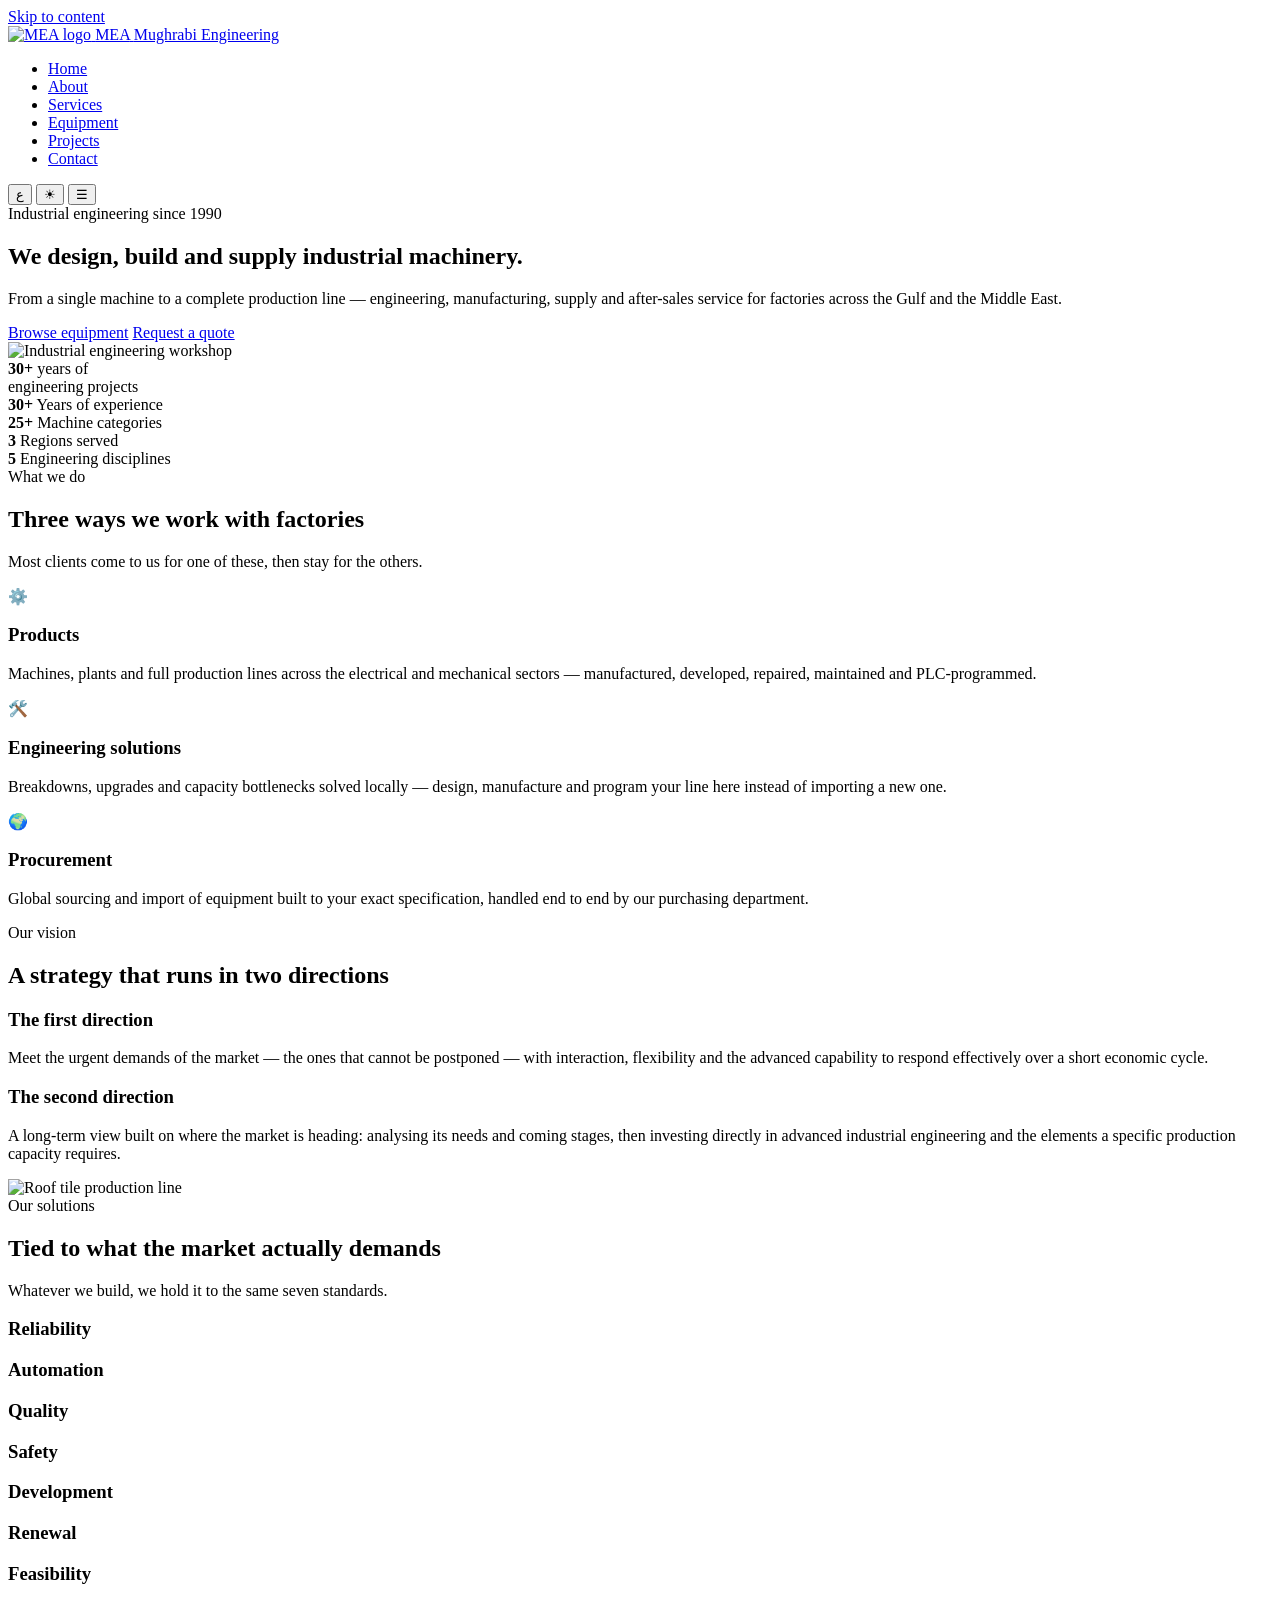
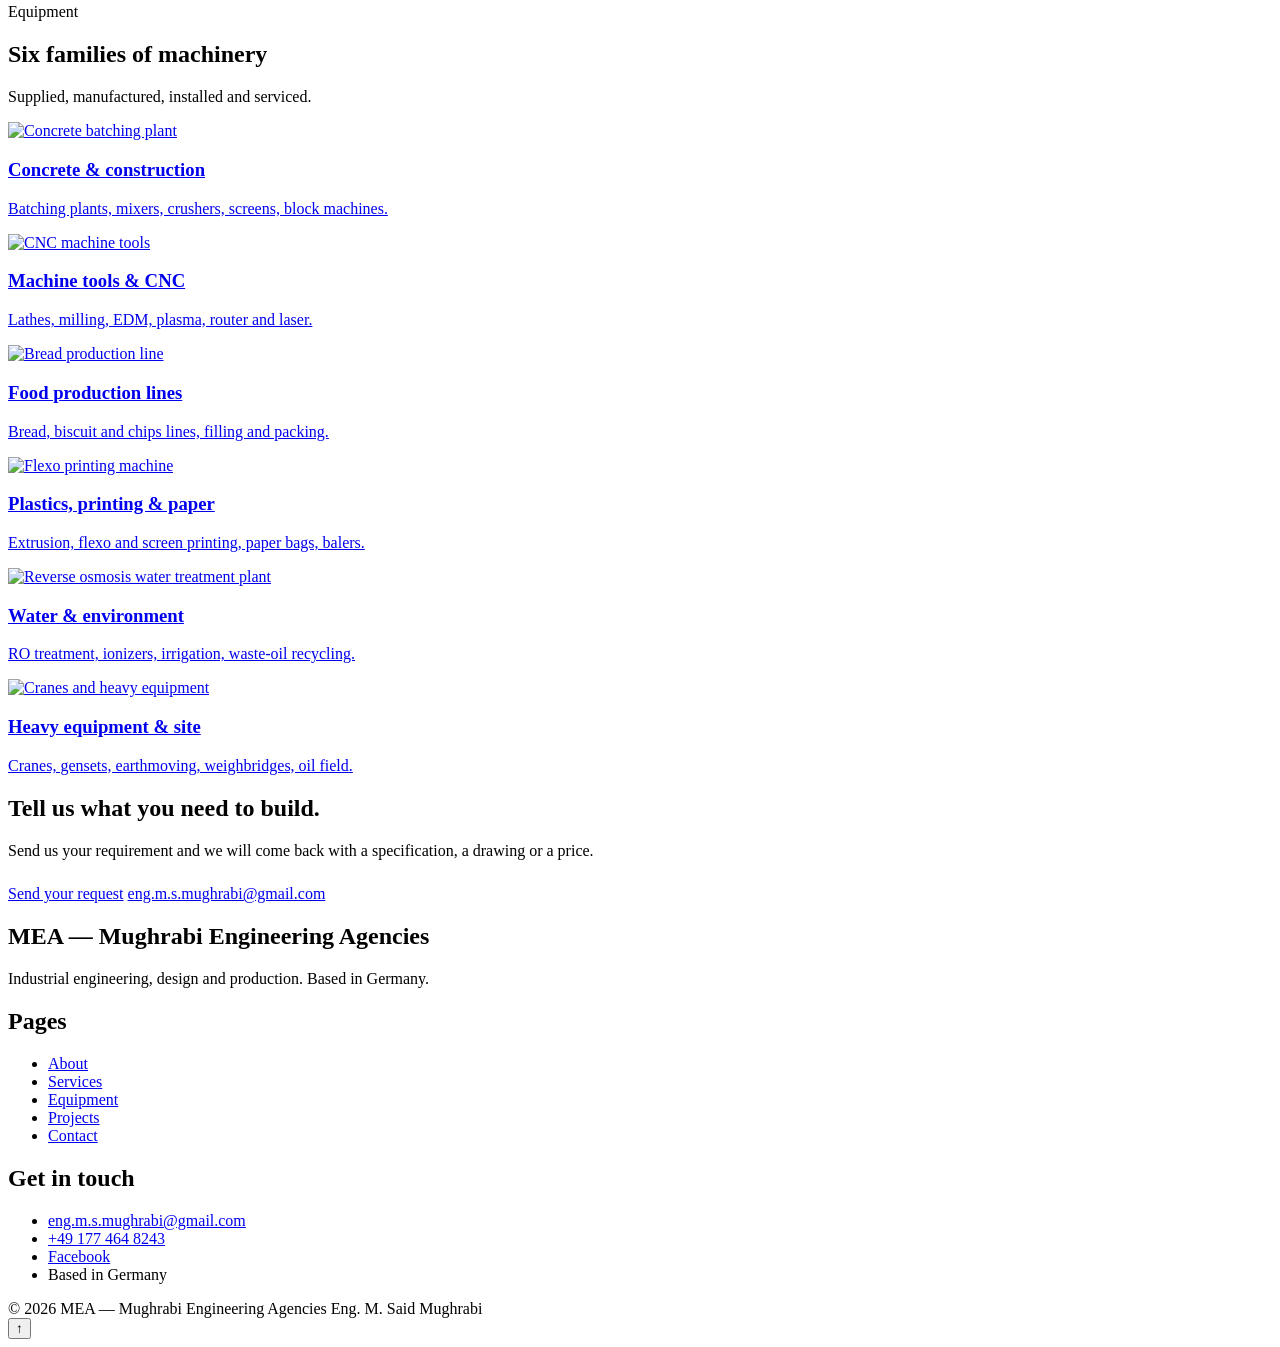
==== html_files/index.html @ d569d377 "Update website" ====
<!DOCTYPE html>
<html lang="en" dir="ltr">
<head>
<meta charset="UTF-8">
<meta name="viewport" content="width=device-width, initial-scale=1.0">
<title>MEA — Mughrabi Engineering Agencies | Industrial machinery, design &amp; supply</title>
<meta name="description" content="Industrial engineering, machinery supply and turnkey production lines. Over 30 years of projects across Europe, the Gulf and the Middle East.">
<link rel="icon" href="data:image/svg+xml,<svg xmlns='http://www.w3.org/2000/svg' viewBox='0 0 100 100'><text y='.9em' font-size='90'>⚙️</text></svg>">
<meta property="og:type" content="website">
<meta property="og:title" content="MEA — Mughrabi Engineering Agencies">
<meta property="og:description" content="Industrial engineering, machinery supply and turnkey production lines. Over 30 years of experience.">
<meta property="og:image" content="/images/brand/04-social-share-preview-og-image.jpg">
<link rel="preconnect" href="https://fonts.googleapis.com">
<link rel="preconnect" href="https://fonts.gstatic.com" crossorigin>
<link href="https://fonts.googleapis.com/css2?family=Space+Grotesk:wght@400;500;600;700&family=Cairo:wght@400;600;700&display=swap" rel="stylesheet">
<link rel="stylesheet" href="/css/site.css">
</head>
<body>
<a class="skip-link" href="#main" data-en="Skip to content" data-ar="تخطَّ إلى المحتوى">Skip to content</a>

<!-- ============================ HEADER ============================ -->
<header class="site-header">
  <div class="wrap nav">
    <a class="brand" href="/">
      <img src="/images/brand/01-engineer-mohammed-said-mughrabi-logo-mea.jpg" alt="MEA logo" width="42" height="42">
      <span class="brand-text">
        <span class="brand-name" data-en="MEA" data-ar="المغربي">MEA</span>
        <span class="brand-sub" data-en="Mughrabi Engineering" data-ar="الوكلاء الهندسيون">Mughrabi Engineering</span>
      </span>
    </a>

    <ul class="nav-links" id="nav-links">
      <li><a href="/" class="active" data-en="Home" data-ar="الرئيسية">Home</a></li>
      <li><a href="/about" data-en="About" data-ar="لمحة عنا">About</a></li>
      <li><a href="/services" data-en="Services" data-ar="خدماتنا">Services</a></li>
      <li><a href="/equipment" data-en="Equipment" data-ar="المعدات">Equipment</a></li>
      <li><a href="/projects" data-en="Projects" data-ar="أعمالنا">Projects</a></li>
      <li><a href="/contact" data-en="Contact" data-ar="إتصل بنا">Contact</a></li>
    </ul>

    <div class="nav-tools">
      <button class="icon-btn lang-btn" data-lang-toggle type="button">ع</button>
      <button class="icon-btn" data-theme-toggle type="button">☀</button>
      <button class="icon-btn nav-toggle" data-nav-toggle type="button"
              aria-expanded="false" aria-controls="nav-links" aria-label="Menu">☰</button>
    </div>
  </div>
</header>

<main id="main">

  <!-- ============================ HERO ============================ -->
  <section class="hero">
    <div class="wrap hero-grid">
      <div>
        <span class="eyebrow" data-en="Industrial engineering since 1990" data-ar="هندسة صناعية منذ عام ١٩٩٠">Industrial engineering since 1990</span>
        <h1>
          <span data-en="We design, build and supply" data-ar="نصمّم و ننفّذ و نورّد">We design, build and supply</span>
          <span class="gradient-text" data-en="industrial machinery." data-ar="الآلات الصناعية.">industrial machinery.</span>
        </h1>
        <p class="lead" data-en="From a single machine to a complete production line — engineering, manufacturing, supply and after-sales service for factories across the Gulf and the Middle East." data-ar="من آلة واحدة إلى خط إنتاج متكامل — تصميم و تصنيع و توريد و خدمة ما بعد البيع للمصانع في الخليج و الشرق الأوسط.">From a single machine to a complete production line — engineering, manufacturing, supply and after-sales service for factories across the Gulf and the Middle East.</p>
        <div class="btn-row">
          <a class="btn btn-primary btn-lg" href="/equipment" data-en="Browse equipment" data-ar="تصفّح المعدات">Browse equipment</a>
          <a class="btn btn-ghost btn-lg" href="/contact" data-en="Request a quote" data-ar="اطلب عرض سعر">Request a quote</a>
        </div>
      </div>

      <div class="hero-media">
        <img src="/images/services/01-industrial-engineering-works.jpg"
             alt="Industrial engineering workshop" width="900" height="675" fetchpriority="high">
        <div class="hero-badge">
          <strong>30+</strong>
          <span data-en="years of&#10;engineering projects" data-ar="عاماً من&#10;المشاريع الهندسية">years of<br>engineering projects</span>
        </div>
      </div>
    </div>
  </section>

  <!-- ============================ STATS ============================ -->
  <section class="tight">
    <div class="wrap">
      <div class="stats reveal">
        <div class="stat">
          <b>30+</b>
          <span data-en="Years of experience" data-ar="عاماً من الخبرة">Years of experience</span>
        </div>
        <div class="stat">
          <b>25+</b>
          <span data-en="Machine categories" data-ar="فئة من الآلات">Machine categories</span>
        </div>
        <div class="stat">
          <b>3</b>
          <span data-en="Regions served" data-ar="مناطق نخدمها">Regions served</span>
        </div>
        <div class="stat">
          <b>5</b>
          <span data-en="Engineering disciplines" data-ar="تخصصات هندسية">Engineering disciplines</span>
        </div>
      </div>
    </div>
  </section>

  <!-- ============================ WHAT WE DO ============================ -->
  <section class="bg-alt">
    <div class="wrap">
      <div class="section-head center reveal">
        <span class="eyebrow" data-en="What we do" data-ar="ماذا نقدّم">What we do</span>
        <h2 data-en="Three ways we work with factories" data-ar="ثلاث طرق نعمل بها مع المصانع">Three ways we work with factories</h2>
        <p class="lead" data-en="Most clients come to us for one of these, then stay for the others." data-ar="يأتي معظم عملائنا لأحد هذه الأسباب، ثم يبقون من أجل الباقي.">Most clients come to us for one of these, then stay for the others.</p>
      </div>

      <div class="grid grid-3">
        <article class="card reveal">
          <span class="card-icon">⚙️</span>
          <h3 data-en="Products" data-ar="المنتجات">Products</h3>
          <p data-en="Machines, plants and full production lines across the electrical and mechanical sectors — manufactured, developed, repaired, maintained and PLC-programmed." data-ar="آلات و منشآت و خطوط إنتاج كاملة في القطاعين الكهربائي و الميكانيكي — تصنيع و تطوير و إصلاح و صيانة و برمجة PLC.">Machines, plants and full production lines across the electrical and mechanical sectors — manufactured, developed, repaired, maintained and PLC-programmed.</p>
        </article>

        <article class="card reveal">
          <span class="card-icon">🛠️</span>
          <h3 data-en="Engineering solutions" data-ar="الحلول الهندسية">Engineering solutions</h3>
          <p data-en="Breakdowns, upgrades and capacity bottlenecks solved locally — design, manufacture and program your line here instead of importing a new one." data-ar="حلول للأعطال و التحديثات و اختناقات الطاقة الإنتاجية محلياً — صمّم و صنّع و برمج خطك هنا بدلاً من استيراد خط جديد.">Breakdowns, upgrades and capacity bottlenecks solved locally — design, manufacture and program your line here instead of importing a new one.</p>
        </article>

        <article class="card reveal">
          <span class="card-icon">🌍</span>
          <h3 data-en="Procurement" data-ar="التوريد">Procurement</h3>
          <p data-en="Global sourcing and import of equipment built to your exact specification, handled end to end by our purchasing department." data-ar="توريد و استيراد المعدات من مصادر عالمية وفق مواصفاتك بالضبط، بإدارة كاملة من قسم المشتريات لدينا.">Global sourcing and import of equipment built to your exact specification, handled end to end by our purchasing department.</p>
        </article>
      </div>
    </div>
  </section>

  <!-- ============================ VISION ============================ -->
  <section>
    <div class="wrap split">
      <div class="prose reveal">
        <span class="eyebrow" data-en="Our vision" data-ar="رؤيتنا">Our vision</span>
        <h2 data-en="A strategy that runs in two directions" data-ar="إستراتيجية بإتجاهين">A strategy that runs in two directions</h2>

        <h3 data-en="The first direction" data-ar="الإتجاه الأول">The first direction</h3>
        <p data-en="Meet the urgent demands of the market — the ones that cannot be postponed — with interaction, flexibility and the advanced capability to respond effectively over a short economic cycle." data-ar="تلبية متطلبات السوق العاجلة غير القابلة للتأجيل، بالتفاعل و الحيوية و المرونة و الإستجابة لها بفاعلية مع بناء الإمكانيات المتطورة المطلوبة، و هي ذات دورة إقتصادية قصيرة.">Meet the urgent demands of the market — the ones that cannot be postponed — with interaction, flexibility and the advanced capability to respond effectively over a short economic cycle.</p>

        <h3 data-en="The second direction" data-ar="الإتجاه الثاني">The second direction</h3>
        <p data-en="A long-term view built on where the market is heading: analysing its needs and coming stages, then investing directly in advanced industrial engineering and the elements a specific production capacity requires." data-ar="رؤية بعيدة المدى من خلال مستجدات و استحقاقات و احتياجات و طبيعة السوق خلال المراحل المقبلة، من نتائج التحليل و استخلاص نتائج محددة صناعية هندسية إستثمارية متقدمة و المباشرة بضخ عناصر بناءها مادية و ما يلزم لإنتاج محدد.">A long-term view built on where the market is heading: analysing its needs and coming stages, then investing directly in advanced industrial engineering and the elements a specific production capacity requires.</p>
      </div>

      <div class="reveal">
        <img src="/images/services/10-industrial-engineering-consultant-line-production-roof-tiles.jpg"
             alt="Roof tile production line" width="900" height="600" loading="lazy">
      </div>
    </div>
  </section>

  <!-- ============================ SOLUTIONS ============================ -->
  <section class="bg-alt">
    <div class="wrap">
      <div class="section-head center reveal">
        <span class="eyebrow" data-en="Our solutions" data-ar="حلولنا">Our solutions</span>
        <h2 data-en="Tied to what the market actually demands" data-ar="مرتبطة بما يطلبه السوق فعلاً">Tied to what the market actually demands</h2>
        <p class="lead" data-en="Whatever we build, we hold it to the same seven standards." data-ar="مهما بنينا، نلتزم بالمعايير السبعة ذاتها.">Whatever we build, we hold it to the same seven standards.</p>
      </div>

      <div class="grid grid-4">
        <div class="card reveal"><h3 data-en="Reliability" data-ar="وثوقية">Reliability</h3></div>
        <div class="card reveal"><h3 data-en="Automation" data-ar="أتمتة">Automation</h3></div>
        <div class="card reveal"><h3 data-en="Quality" data-ar="جودة">Quality</h3></div>
        <div class="card reveal"><h3 data-en="Safety" data-ar="أمان">Safety</h3></div>
        <div class="card reveal"><h3 data-en="Development" data-ar="التطور">Development</h3></div>
        <div class="card reveal"><h3 data-en="Renewal" data-ar="التجدد">Renewal</h3></div>
        <div class="card reveal"><h3 data-en="Feasibility" data-ar="الممكن">Feasibility</h3></div>
      </div>
    </div>
  </section>

  <!-- ============================ EQUIPMENT PREVIEW ============================ -->
  <section>
    <div class="wrap">
      <div class="section-head center reveal">
        <span class="eyebrow" data-en="Equipment" data-ar="المعدات">Equipment</span>
        <h2 data-en="Six families of machinery" data-ar="ست عائلات من الآلات">Six families of machinery</h2>
        <p class="lead" data-en="Supplied, manufactured, installed and serviced." data-ar="توريد و تصنيع و تركيب و صيانة.">Supplied, manufactured, installed and serviced.</p>
      </div>

      <div class="grid grid-3">
        <a class="card card-media reveal" href="/equipment#concrete">
          <img src="/images/equipment/thumbs/07-concrete-mixer-1962689-603887586358824-282213771.jpg" alt="Concrete batching plant" loading="lazy">
          <div class="card-body">
            <h3 data-en="Concrete &amp; construction" data-ar="الخرسانة و الإنشاءات">Concrete &amp; construction</h3>
            <p data-en="Batching plants, mixers, crushers, screens, block machines." data-ar="محطات خلط، خلاطات، كسارات، مناخل، آلات بلوك.">Batching plants, mixers, crushers, screens, block machines.</p>
          </div>
        </a>

        <a class="card card-media reveal" href="/equipment#machine-tools">
          <img src="/images/equipment/thumbs/19-cnc-lathe-milling-edm-plasma-router-laser-3.jpg" alt="CNC machine tools" loading="lazy">
          <div class="card-body">
            <h3 data-en="Machine tools &amp; CNC" data-ar="آلات التشغيل و CNC">Machine tools &amp; CNC</h3>
            <p data-en="Lathes, milling, EDM, plasma, router and laser." data-ar="مخارط، فريزة، قطع بالشرر، بلازما، راوتر، ليزر.">Lathes, milling, EDM, plasma, router and laser.</p>
          </div>
        </a>

        <a class="card card-media reveal" href="/equipment#food">
          <img src="/images/equipment/thumbs/28-bread-production-line-bread-15.jpg" alt="Bread production line" loading="lazy">
          <div class="card-body">
            <h3 data-en="Food production lines" data-ar="خطوط الإنتاج الغذائي">Food production lines</h3>
            <p data-en="Bread, biscuit and chips lines, filling and packing." data-ar="خطوط الخبز و البسكويت و الشيبس، التعبئة و التغليف.">Bread, biscuit and chips lines, filling and packing.</p>
          </div>
        </a>

        <a class="card card-media reveal" href="/equipment#plastics">
          <img src="/images/equipment/thumbs/20-printing-plastic-machine-eng-m-s-mughrabi-flexo-printing-mac.jpg" alt="Flexo printing machine" loading="lazy">
          <div class="card-body">
            <h3 data-en="Plastics, printing &amp; paper" data-ar="البلاستيك و الطباعة و الورق">Plastics, printing &amp; paper</h3>
            <p data-en="Extrusion, flexo and screen printing, paper bags, balers." data-ar="بثق، طباعة فلكسو و شاشة، أكياس ورقية، مكابس.">Extrusion, flexo and screen printing, paper bags, balers.</p>
          </div>
        </a>

        <a class="card card-media reveal" href="/equipment#water">
          <img src="/images/equipment/thumbs/24-ro-water-treatment-plant-reverse-osmosis-water-treatment-pla.jpg" alt="Reverse osmosis water treatment plant" loading="lazy">
          <div class="card-body">
            <h3 data-en="Water &amp; environment" data-ar="المياه و البيئة">Water &amp; environment</h3>
            <p data-en="RO treatment, ionizers, irrigation, waste-oil recycling." data-ar="تحلية بالتناضح العكسي، أجهزة أيونية، ري، تدوير الزيوت.">RO treatment, ionizers, irrigation, waste-oil recycling.</p>
          </div>
        </a>

        <a class="card card-media reveal" href="/equipment#heavy">
          <img src="/images/equipment/thumbs/14-cranes-eng-m-s-mughrabi.jpg" alt="Cranes and heavy equipment" loading="lazy">
          <div class="card-body">
            <h3 data-en="Heavy equipment &amp; site" data-ar="المعدات الثقيلة و المواقع">Heavy equipment &amp; site</h3>
            <p data-en="Cranes, gensets, earthmoving, weighbridges, oil field." data-ar="رافعات، مولدات، معدات حفر، موازين جسرية، خدمات نفطية.">Cranes, gensets, earthmoving, weighbridges, oil field.</p>
          </div>
        </a>
      </div>
    </div>
  </section>

  <!-- ============================ CTA ============================ -->
  <section class="bg-alt">
    <div class="wrap">
      <div class="section-head center reveal" style="margin-bottom:1.6rem">
        <h2 data-en="Tell us what you need to build." data-ar="أخبرنا بما تريد إنتاجه.">Tell us what you need to build.</h2>
        <p class="lead" data-en="Send us your requirement and we will come back with a specification, a drawing or a price." data-ar="أرسل لنا متطلباتك و سنعود إليك بمواصفة أو مخطط أو سعر.">Send us your requirement and we will come back with a specification, a drawing or a price.</p>
      </div>
      <div class="btn-row reveal" style="justify-content:center">
        <a class="btn btn-primary btn-lg" href="/contact" data-en="Send your request" data-ar="أرسل طلبك">Send your request</a>
        <a class="btn btn-ghost btn-lg" href="mailto:eng.m.s.mughrabi@gmail.com">eng.m.s.mughrabi@gmail.com</a>
      </div>
    </div>
  </section>

</main>

<!-- ============================ FOOTER ============================ -->
<footer class="site-footer">
  <div class="wrap">
    <div class="footer-grid">
      <div class="footer-about">
        <h2 data-en="MEA — Mughrabi Engineering Agencies" data-ar="المغربي الوكلاء الهندسيون">MEA — Mughrabi Engineering Agencies</h2>
        <p data-en="Industrial engineering, design and production. Based in Germany." data-ar="الهندسة الصناعية، التصميم و الإنتاج. مقرّنا في ألمانيا.">Industrial engineering, design and production. Based in Germany.</p>
      </div>

      <div>
        <h2 data-en="Pages" data-ar="الصفحات">Pages</h2>
        <ul class="footer-links">
          <li><a href="/about" data-en="About" data-ar="لمحة عنا">About</a></li>
          <li><a href="/services" data-en="Services" data-ar="خدماتنا">Services</a></li>
          <li><a href="/equipment" data-en="Equipment" data-ar="المعدات">Equipment</a></li>
          <li><a href="/projects" data-en="Projects" data-ar="أعمالنا">Projects</a></li>
          <li><a href="/contact" data-en="Contact" data-ar="إتصل بنا">Contact</a></li>
        </ul>
      </div>

      <div>
        <h2 data-en="Get in touch" data-ar="تواصل معنا">Get in touch</h2>
        <ul class="footer-links">
          <li><a href="mailto:eng.m.s.mughrabi@gmail.com" class="ltr">eng.m.s.mughrabi@gmail.com</a></li>
          <li><a href="tel:+491774648243" class="ltr">+49 177 464 8243</a></li>
          <li><a href="https://www.facebook.com/ingenieurwesen.industrie.7" target="_blank" rel="noopener">Facebook</a></li>
          <li><span data-en="Based in Germany" data-ar="مقرّنا في ألمانيا">Based in Germany</span></li>
        </ul>
      </div>
    </div>

    <div class="footer-bottom">
      <span>© <span data-year>2026</span> <span data-en="MEA — Mughrabi Engineering Agencies" data-ar="المغربي الوكلاء الهندسيون">MEA — Mughrabi Engineering Agencies</span></span>
      <span data-en="Eng. M. Said Mughrabi" data-ar="المهندس محمد سعيد المغربي">Eng. M. Said Mughrabi</span>
    </div>
  </div>
</footer>

<button class="to-top" type="button" aria-label="Back to top">↑</button>
<script src="/js/site.js"></script>
</body>
</html>
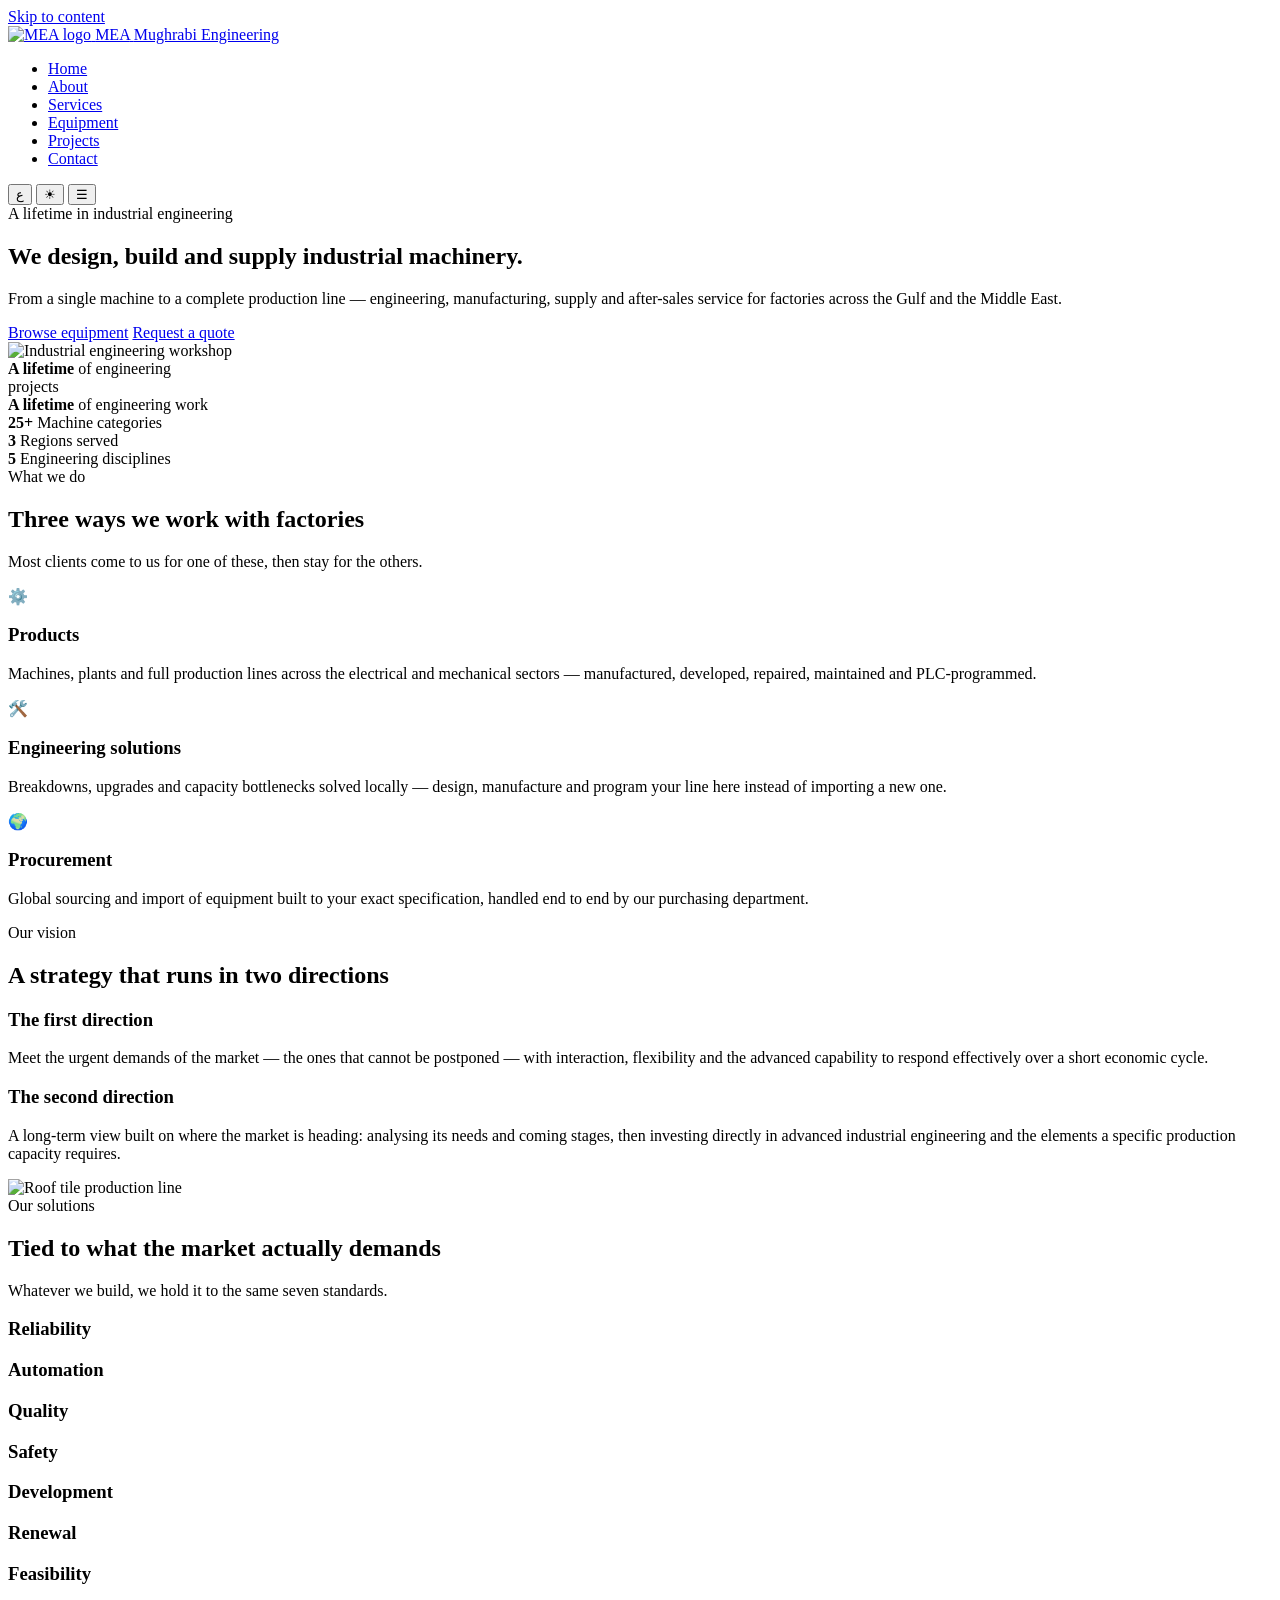
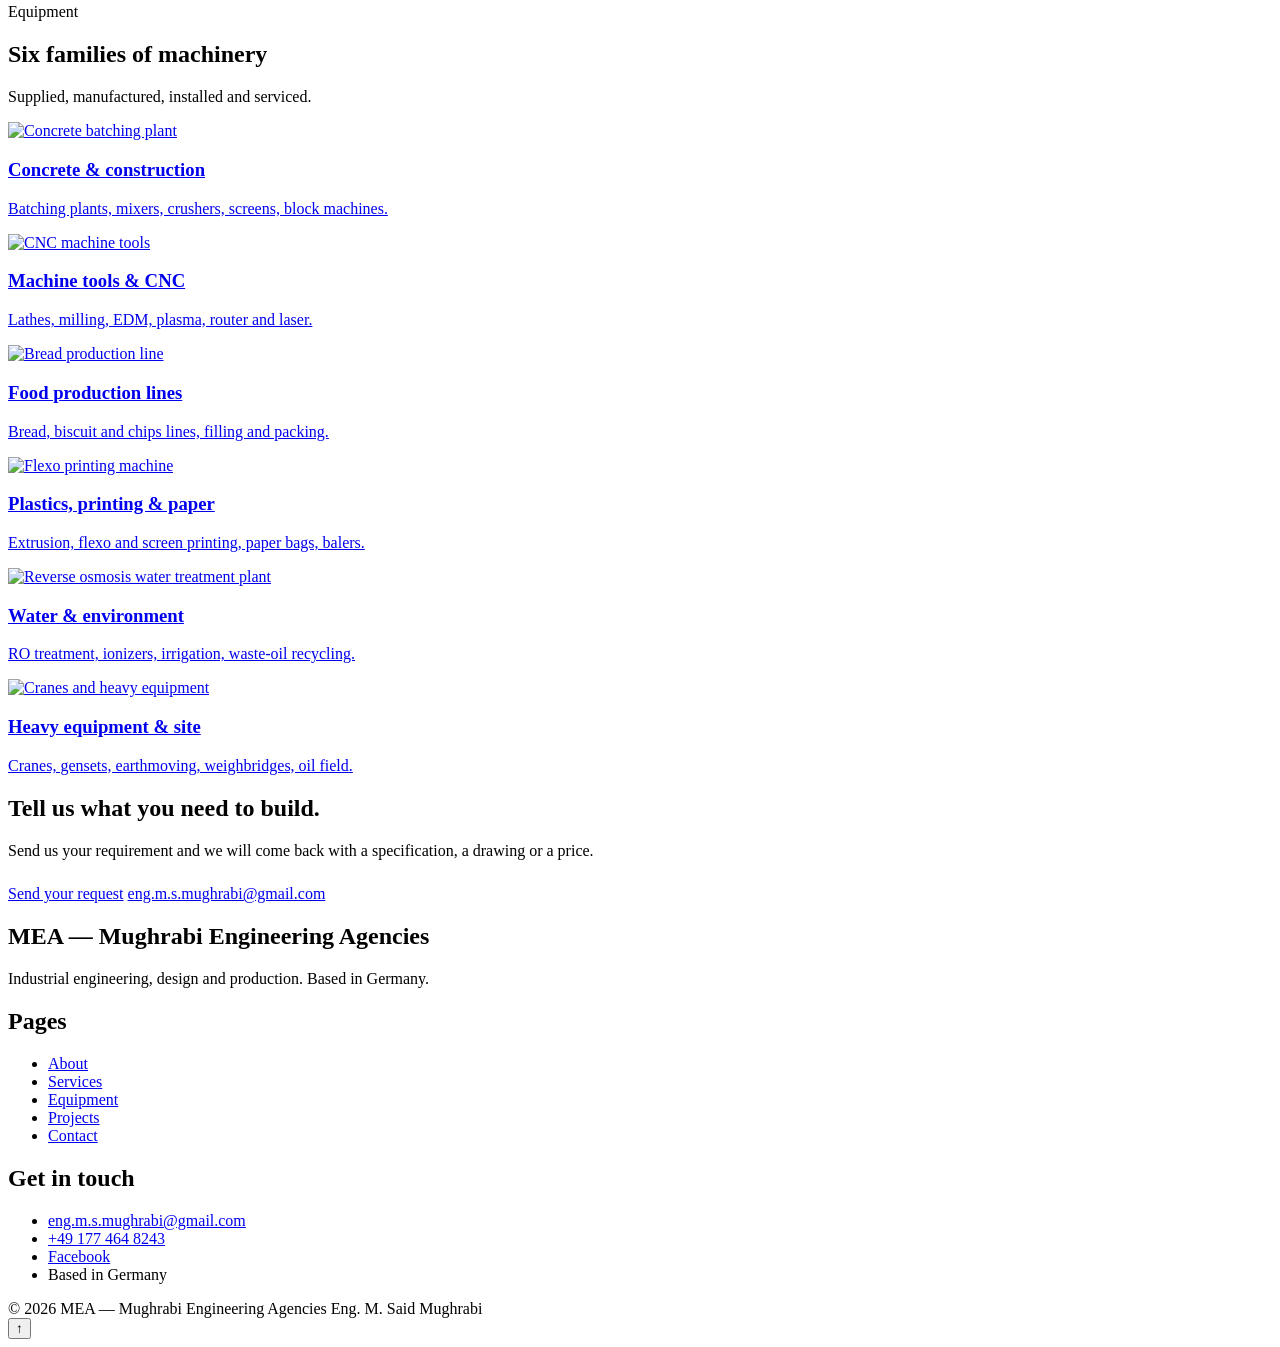
==== commit 9bc502ef: "Update website" ====
--- a/html_files/index.html
+++ b/html_files/index.html
@@ -4,11 +4,11 @@
 <meta charset="UTF-8">
 <meta name="viewport" content="width=device-width, initial-scale=1.0">
 <title>MEA — Mughrabi Engineering Agencies | Industrial machinery, design &amp; supply</title>
-<meta name="description" content="Industrial engineering, machinery supply and turnkey production lines. Over 30 years of projects across Europe, the Gulf and the Middle East.">
+<meta name="description" content="Industrial engineering, machinery supply and turnkey production lines. A lifetime of projects across Europe, the Gulf and the Middle East.">
 <link rel="icon" href="data:image/svg+xml,<svg xmlns='http://www.w3.org/2000/svg' viewBox='0 0 100 100'><text y='.9em' font-size='90'>⚙️</text></svg>">
 <meta property="og:type" content="website">
 <meta property="og:title" content="MEA — Mughrabi Engineering Agencies">
-<meta property="og:description" content="Industrial engineering, machinery supply and turnkey production lines. Over 30 years of experience.">
+<meta property="og:description" content="Industrial engineering, machinery supply and turnkey production lines. A lifetime of engineering.">
 <meta property="og:image" content="/images/brand/04-social-share-preview-og-image.jpg">
 <link rel="preconnect" href="https://fonts.googleapis.com">
 <link rel="preconnect" href="https://fonts.gstatic.com" crossorigin>
@@ -53,7 +53,7 @@
   <section class="hero">
     <div class="wrap hero-grid">
       <div>
-        <span class="eyebrow" data-en="Industrial engineering since 1990" data-ar="هندسة صناعية منذ عام ١٩٩٠">Industrial engineering since 1990</span>
+        <span class="eyebrow" data-en="A lifetime in industrial engineering" data-ar="عمرٌ في الهندسة الصناعية">A lifetime in industrial engineering</span>
         <h1>
           <span data-en="We design, build and supply" data-ar="نصمّم و ننفّذ و نورّد">We design, build and supply</span>
           <span class="gradient-text" data-en="industrial machinery." data-ar="الآلات الصناعية.">industrial machinery.</span>
@@ -69,8 +69,8 @@
         <img src="/images/services/01-industrial-engineering-works.jpg"
              alt="Industrial engineering workshop" width="900" height="675" fetchpriority="high">
         <div class="hero-badge">
-          <strong>30+</strong>
-          <span data-en="years of&#10;engineering projects" data-ar="عاماً من&#10;المشاريع الهندسية">years of<br>engineering projects</span>
+          <strong class="word" data-en="A lifetime" data-ar="عمرٌ كامل">A lifetime</strong>
+          <span data-en="of engineering&#10;projects" data-ar="من المشاريع&#10;الهندسية">of engineering<br>projects</span>
         </div>
       </div>
     </div>
@@ -81,8 +81,8 @@
     <div class="wrap">
       <div class="stats reveal">
         <div class="stat">
-          <b>30+</b>
-          <span data-en="Years of experience" data-ar="عاماً من الخبرة">Years of experience</span>
+          <b class="word" data-en="A lifetime" data-ar="عمرٌ كامل">A lifetime</b>
+          <span data-en="of engineering work" data-ar="من العمل الهندسي">of engineering work</span>
         </div>
         <div class="stat">
           <b>25+</b>
@@ -256,7 +256,7 @@
     <div class="footer-grid">
       <div class="footer-about">
         <h2 data-en="MEA — Mughrabi Engineering Agencies" data-ar="المغربي الوكلاء الهندسيون">MEA — Mughrabi Engineering Agencies</h2>
-        <p data-en="Industrial engineering, design and production. Based in Germany." data-ar="الهندسة الصناعية، التصميم و الإنتاج. مقرّنا في ألمانيا.">Industrial engineering, design and production. Based in Germany.</p>
+        <p data-en="Industrial engineering, design and production. Based in Germany." data-ar="الهندسة الصناعية، التصميم و الإنتاج. نحن في ألمانيا.">Industrial engineering, design and production. Based in Germany.</p>
       </div>
 
       <div>
@@ -276,7 +276,7 @@
           <li><a href="mailto:eng.m.s.mughrabi@gmail.com" class="ltr">eng.m.s.mughrabi@gmail.com</a></li>
           <li><a href="tel:+491774648243" class="ltr">+49 177 464 8243</a></li>
           <li><a href="https://www.facebook.com/ingenieurwesen.industrie.7" target="_blank" rel="noopener">Facebook</a></li>
-          <li><span data-en="Based in Germany" data-ar="مقرّنا في ألمانيا">Based in Germany</span></li>
+          <li><span data-en="Based in Germany" data-ar="نحن في ألمانيا">Based in Germany</span></li>
         </ul>
       </div>
     </div>
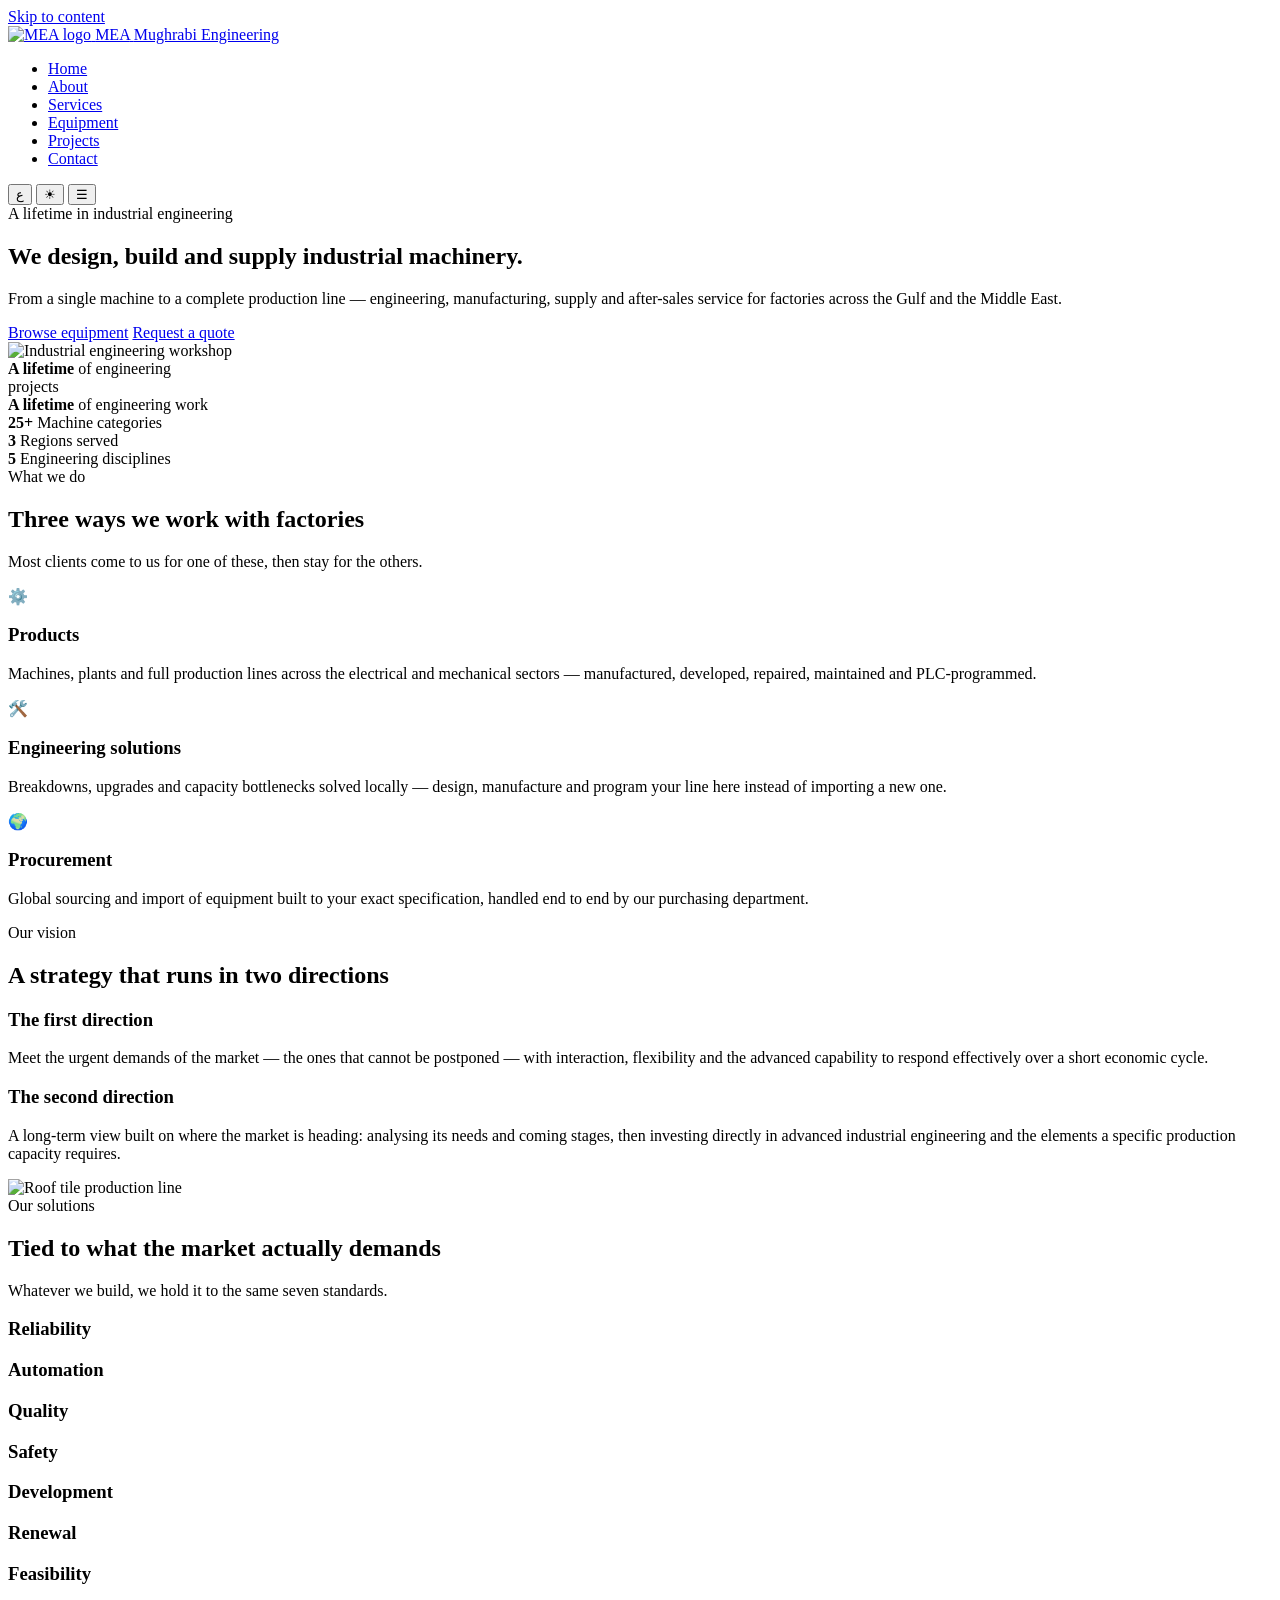
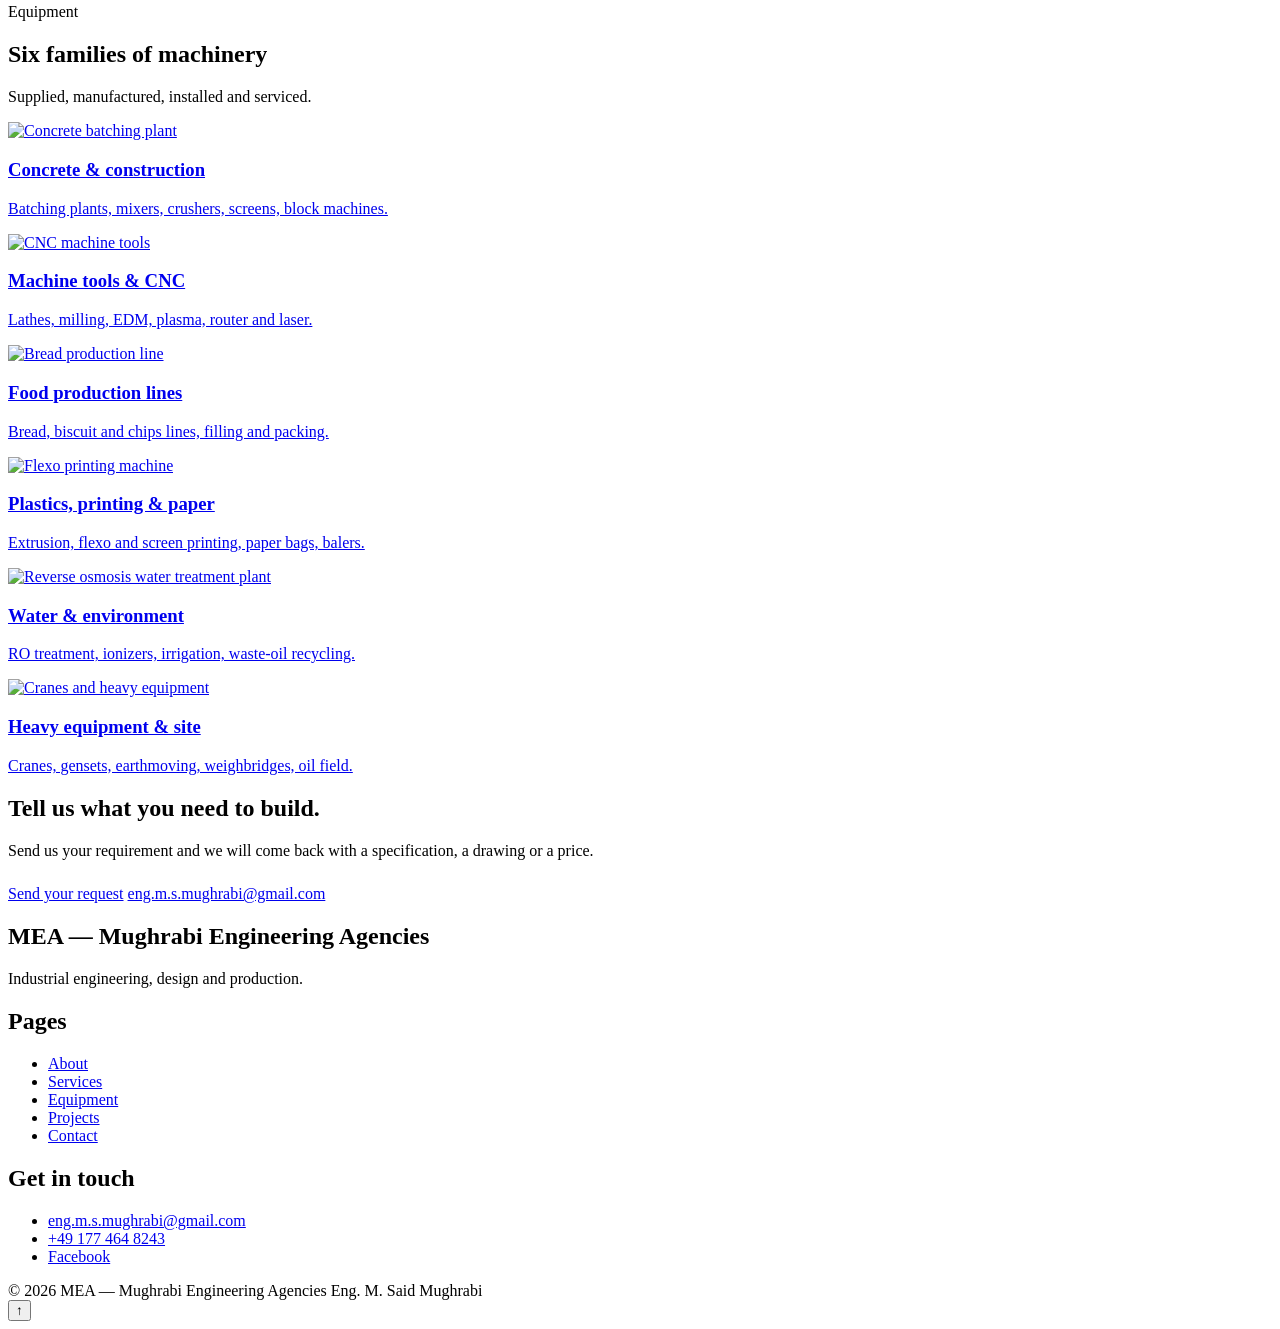
==== commit c789a8af: "Update website" ====
--- a/html_files/index.html
+++ b/html_files/index.html
@@ -256,7 +256,7 @@
     <div class="footer-grid">
       <div class="footer-about">
         <h2 data-en="MEA — Mughrabi Engineering Agencies" data-ar="المغربي الوكلاء الهندسيون">MEA — Mughrabi Engineering Agencies</h2>
-        <p data-en="Industrial engineering, design and production. Based in Germany." data-ar="الهندسة الصناعية، التصميم و الإنتاج. نحن في ألمانيا.">Industrial engineering, design and production. Based in Germany.</p>
+        <p data-en="Industrial engineering, design and production." data-ar="الهندسة الصناعية، التصميم و الإنتاج.">Industrial engineering, design and production.</p>
       </div>
 
       <div>
@@ -276,7 +276,6 @@
           <li><a href="mailto:eng.m.s.mughrabi@gmail.com" class="ltr">eng.m.s.mughrabi@gmail.com</a></li>
           <li><a href="tel:+491774648243" class="ltr">+49 177 464 8243</a></li>
           <li><a href="https://www.facebook.com/ingenieurwesen.industrie.7" target="_blank" rel="noopener">Facebook</a></li>
-          <li><span data-en="Based in Germany" data-ar="نحن في ألمانيا">Based in Germany</span></li>
         </ul>
       </div>
     </div>
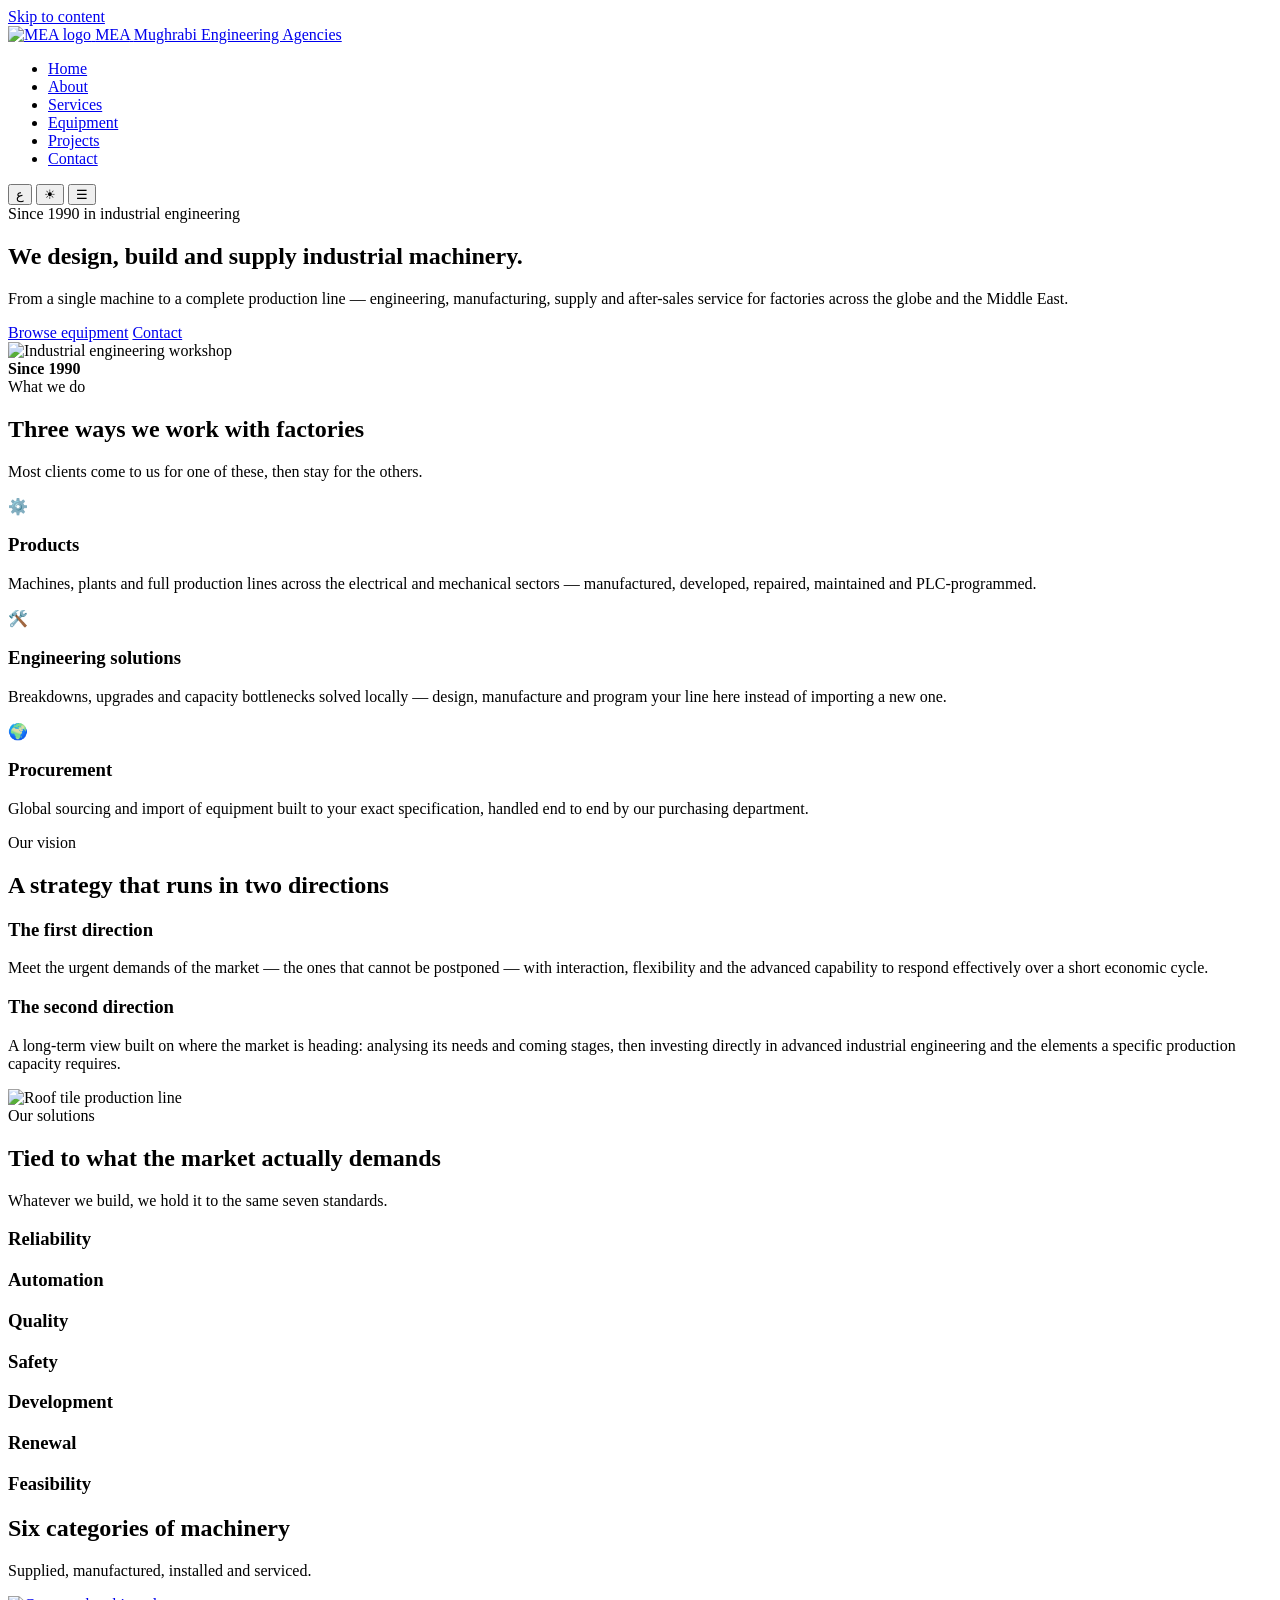
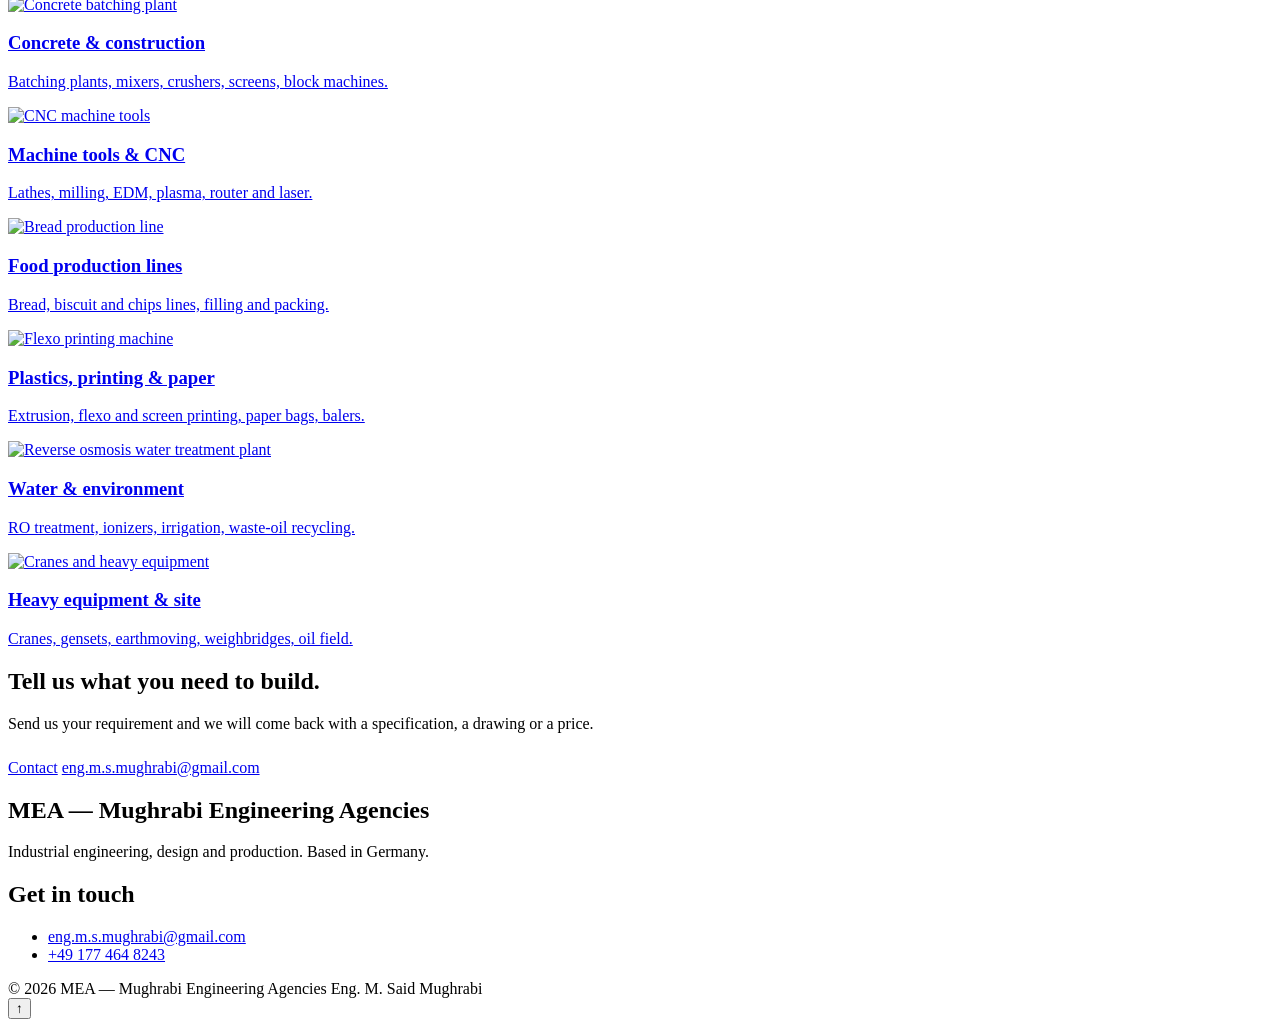
==== commit 11690980: "Update website" ====
--- a/html_files/index.html
+++ b/html_files/index.html
@@ -4,11 +4,11 @@
 <meta charset="UTF-8">
 <meta name="viewport" content="width=device-width, initial-scale=1.0">
 <title>MEA — Mughrabi Engineering Agencies | Industrial machinery, design &amp; supply</title>
-<meta name="description" content="Industrial engineering, machinery supply and turnkey production lines. A lifetime of projects across Europe, the Gulf and the Middle East.">
+<meta name="description" content="Industrial engineering, machinery supply and turnkey production lines. Engineering projects worldwide since 1990.">
 <link rel="icon" href="data:image/svg+xml,<svg xmlns='http://www.w3.org/2000/svg' viewBox='0 0 100 100'><text y='.9em' font-size='90'>⚙️</text></svg>">
 <meta property="og:type" content="website">
 <meta property="og:title" content="MEA — Mughrabi Engineering Agencies">
-<meta property="og:description" content="Industrial engineering, machinery supply and turnkey production lines. A lifetime of engineering.">
+<meta property="og:description" content="Industrial engineering, machinery supply and turnkey production lines. Engineering work since 1990.">
 <meta property="og:image" content="/images/brand/04-social-share-preview-og-image.jpg">
 <link rel="preconnect" href="https://fonts.googleapis.com">
 <link rel="preconnect" href="https://fonts.gstatic.com" crossorigin>
@@ -25,7 +25,7 @@
       <img src="/images/brand/01-engineer-mohammed-said-mughrabi-logo-mea.jpg" alt="MEA logo" width="42" height="42">
       <span class="brand-text">
         <span class="brand-name" data-en="MEA" data-ar="المغربي">MEA</span>
-        <span class="brand-sub" data-en="Mughrabi Engineering" data-ar="الوكلاء الهندسيون">Mughrabi Engineering</span>
+        <span class="brand-sub" data-en="Mughrabi Engineering Agencies" data-ar="المغربي الوكلاء الهندسيون">Mughrabi Engineering Agencies</span>
       </span>
     </a>
 
@@ -35,7 +35,7 @@
       <li><a href="/services" data-en="Services" data-ar="خدماتنا">Services</a></li>
       <li><a href="/equipment" data-en="Equipment" data-ar="المعدات">Equipment</a></li>
       <li><a href="/projects" data-en="Projects" data-ar="أعمالنا">Projects</a></li>
-      <li><a href="/contact" data-en="Contact" data-ar="إتصل بنا">Contact</a></li>
+      <li><a href="/contact" class="nav-cta" data-en="Contact" data-ar="إتصل بنا">Contact</a></li>
     </ul>
 
     <div class="nav-tools">
@@ -53,15 +53,15 @@
   <section class="hero">
     <div class="wrap hero-grid">
       <div>
-        <span class="eyebrow" data-en="A lifetime in industrial engineering" data-ar="عمرٌ في الهندسة الصناعية">A lifetime in industrial engineering</span>
+        <span class="eyebrow" data-en="Since 1990 in industrial engineering" data-ar="في الهندسة الصناعية منذ عام 1990">Since 1990 in industrial engineering</span>
         <h1>
           <span data-en="We design, build and supply" data-ar="نصمّم و ننفّذ و نورّد">We design, build and supply</span>
           <span class="gradient-text" data-en="industrial machinery." data-ar="الآلات الصناعية.">industrial machinery.</span>
         </h1>
-        <p class="lead" data-en="From a single machine to a complete production line — engineering, manufacturing, supply and after-sales service for factories across the Gulf and the Middle East." data-ar="من آلة واحدة إلى خط إنتاج متكامل — تصميم و تصنيع و توريد و خدمة ما بعد البيع للمصانع في الخليج و الشرق الأوسط.">From a single machine to a complete production line — engineering, manufacturing, supply and after-sales service for factories across the Gulf and the Middle East.</p>
+        <p class="lead" data-en="From a single machine to a complete production line — engineering, manufacturing, supply and after-sales service for factories across the globe and the Middle East." data-ar="من آلة واحدة إلى خط إنتاج متكامل — تصميم و تصنيع و توريد و خدمة ما بعد البيع للمصانع حول العالم و في الشرق الأوسط.">From a single machine to a complete production line — engineering, manufacturing, supply and after-sales service for factories across the globe and the Middle East.</p>
         <div class="btn-row">
           <a class="btn btn-primary btn-lg" href="/equipment" data-en="Browse equipment" data-ar="تصفّح المعدات">Browse equipment</a>
-          <a class="btn btn-ghost btn-lg" href="/contact" data-en="Request a quote" data-ar="اطلب عرض سعر">Request a quote</a>
+          <a class="btn btn-ghost btn-lg" href="/contact" data-en="Contact" data-ar="للتواصل">Contact</a>
         </div>
       </div>
 
@@ -69,32 +69,7 @@
         <img src="/images/services/01-industrial-engineering-works.jpg"
              alt="Industrial engineering workshop" width="900" height="675" fetchpriority="high">
         <div class="hero-badge">
-          <strong class="word" data-en="A lifetime" data-ar="عمرٌ كامل">A lifetime</strong>
-          <span data-en="of engineering&#10;projects" data-ar="من المشاريع&#10;الهندسية">of engineering<br>projects</span>
-        </div>
-      </div>
-    </div>
-  </section>
-
-  <!-- ============================ STATS ============================ -->
-  <section class="tight">
-    <div class="wrap">
-      <div class="stats reveal">
-        <div class="stat">
-          <b class="word" data-en="A lifetime" data-ar="عمرٌ كامل">A lifetime</b>
-          <span data-en="of engineering work" data-ar="من العمل الهندسي">of engineering work</span>
-        </div>
-        <div class="stat">
-          <b>25+</b>
-          <span data-en="Machine categories" data-ar="فئة من الآلات">Machine categories</span>
-        </div>
-        <div class="stat">
-          <b>3</b>
-          <span data-en="Regions served" data-ar="مناطق نخدمها">Regions served</span>
-        </div>
-        <div class="stat">
-          <b>5</b>
-          <span data-en="Engineering disciplines" data-ar="تخصصات هندسية">Engineering disciplines</span>
+          <strong data-en="Since 1990" data-ar="منذ عام 1990">Since 1990</strong>
         </div>
       </div>
     </div>
@@ -177,8 +152,7 @@
   <section>
     <div class="wrap">
       <div class="section-head center reveal">
-        <span class="eyebrow" data-en="Equipment" data-ar="المعدات">Equipment</span>
-        <h2 data-en="Six families of machinery" data-ar="ست عائلات من الآلات">Six families of machinery</h2>
+        <h2 data-en="Six categories of machinery" data-ar="ست فئات من الآلات">Six categories of machinery</h2>
         <p class="lead" data-en="Supplied, manufactured, installed and serviced." data-ar="توريد و تصنيع و تركيب و صيانة.">Supplied, manufactured, installed and serviced.</p>
       </div>
 
@@ -242,7 +216,7 @@
         <p class="lead" data-en="Send us your requirement and we will come back with a specification, a drawing or a price." data-ar="أرسل لنا متطلباتك و سنعود إليك بمواصفة أو مخطط أو سعر.">Send us your requirement and we will come back with a specification, a drawing or a price.</p>
       </div>
       <div class="btn-row reveal" style="justify-content:center">
-        <a class="btn btn-primary btn-lg" href="/contact" data-en="Send your request" data-ar="أرسل طلبك">Send your request</a>
+        <a class="btn btn-primary btn-lg" href="/contact" data-en="Contact" data-ar="للتواصل">Contact</a>
         <a class="btn btn-ghost btn-lg" href="mailto:eng.m.s.mughrabi@gmail.com">eng.m.s.mughrabi@gmail.com</a>
       </div>
     </div>
@@ -256,30 +230,16 @@
     <div class="footer-grid">
       <div class="footer-about">
         <h2 data-en="MEA — Mughrabi Engineering Agencies" data-ar="المغربي الوكلاء الهندسيون">MEA — Mughrabi Engineering Agencies</h2>
-        <p data-en="Industrial engineering, design and production." data-ar="الهندسة الصناعية، التصميم و الإنتاج.">Industrial engineering, design and production.</p>
-      </div>
-
-      <div>
-        <h2 data-en="Pages" data-ar="الصفحات">Pages</h2>
-        <ul class="footer-links">
-          <li><a href="/about" data-en="About" data-ar="لمحة عنا">About</a></li>
-          <li><a href="/services" data-en="Services" data-ar="خدماتنا">Services</a></li>
-          <li><a href="/equipment" data-en="Equipment" data-ar="المعدات">Equipment</a></li>
-          <li><a href="/projects" data-en="Projects" data-ar="أعمالنا">Projects</a></li>
-          <li><a href="/contact" data-en="Contact" data-ar="إتصل بنا">Contact</a></li>
-        </ul>
-      </div>
-
-      <div>
+        <p data-en="Industrial engineering, design and production. Based in Germany." data-ar="الهندسة الصناعية، التصميم و الإنتاج. نحن في ألمانيا.">Industrial engineering, design and production. Based in Germany.</p>
+      </div>
+      <div class="footer-contact">
         <h2 data-en="Get in touch" data-ar="تواصل معنا">Get in touch</h2>
         <ul class="footer-links">
           <li><a href="mailto:eng.m.s.mughrabi@gmail.com" class="ltr">eng.m.s.mughrabi@gmail.com</a></li>
           <li><a href="tel:+491774648243" class="ltr">+49 177 464 8243</a></li>
-          <li><a href="https://www.facebook.com/ingenieurwesen.industrie.7" target="_blank" rel="noopener">Facebook</a></li>
         </ul>
       </div>
     </div>
-
     <div class="footer-bottom">
       <span>© <span data-year>2026</span> <span data-en="MEA — Mughrabi Engineering Agencies" data-ar="المغربي الوكلاء الهندسيون">MEA — Mughrabi Engineering Agencies</span></span>
       <span data-en="Eng. M. Said Mughrabi" data-ar="المهندس محمد سعيد المغربي">Eng. M. Said Mughrabi</span>
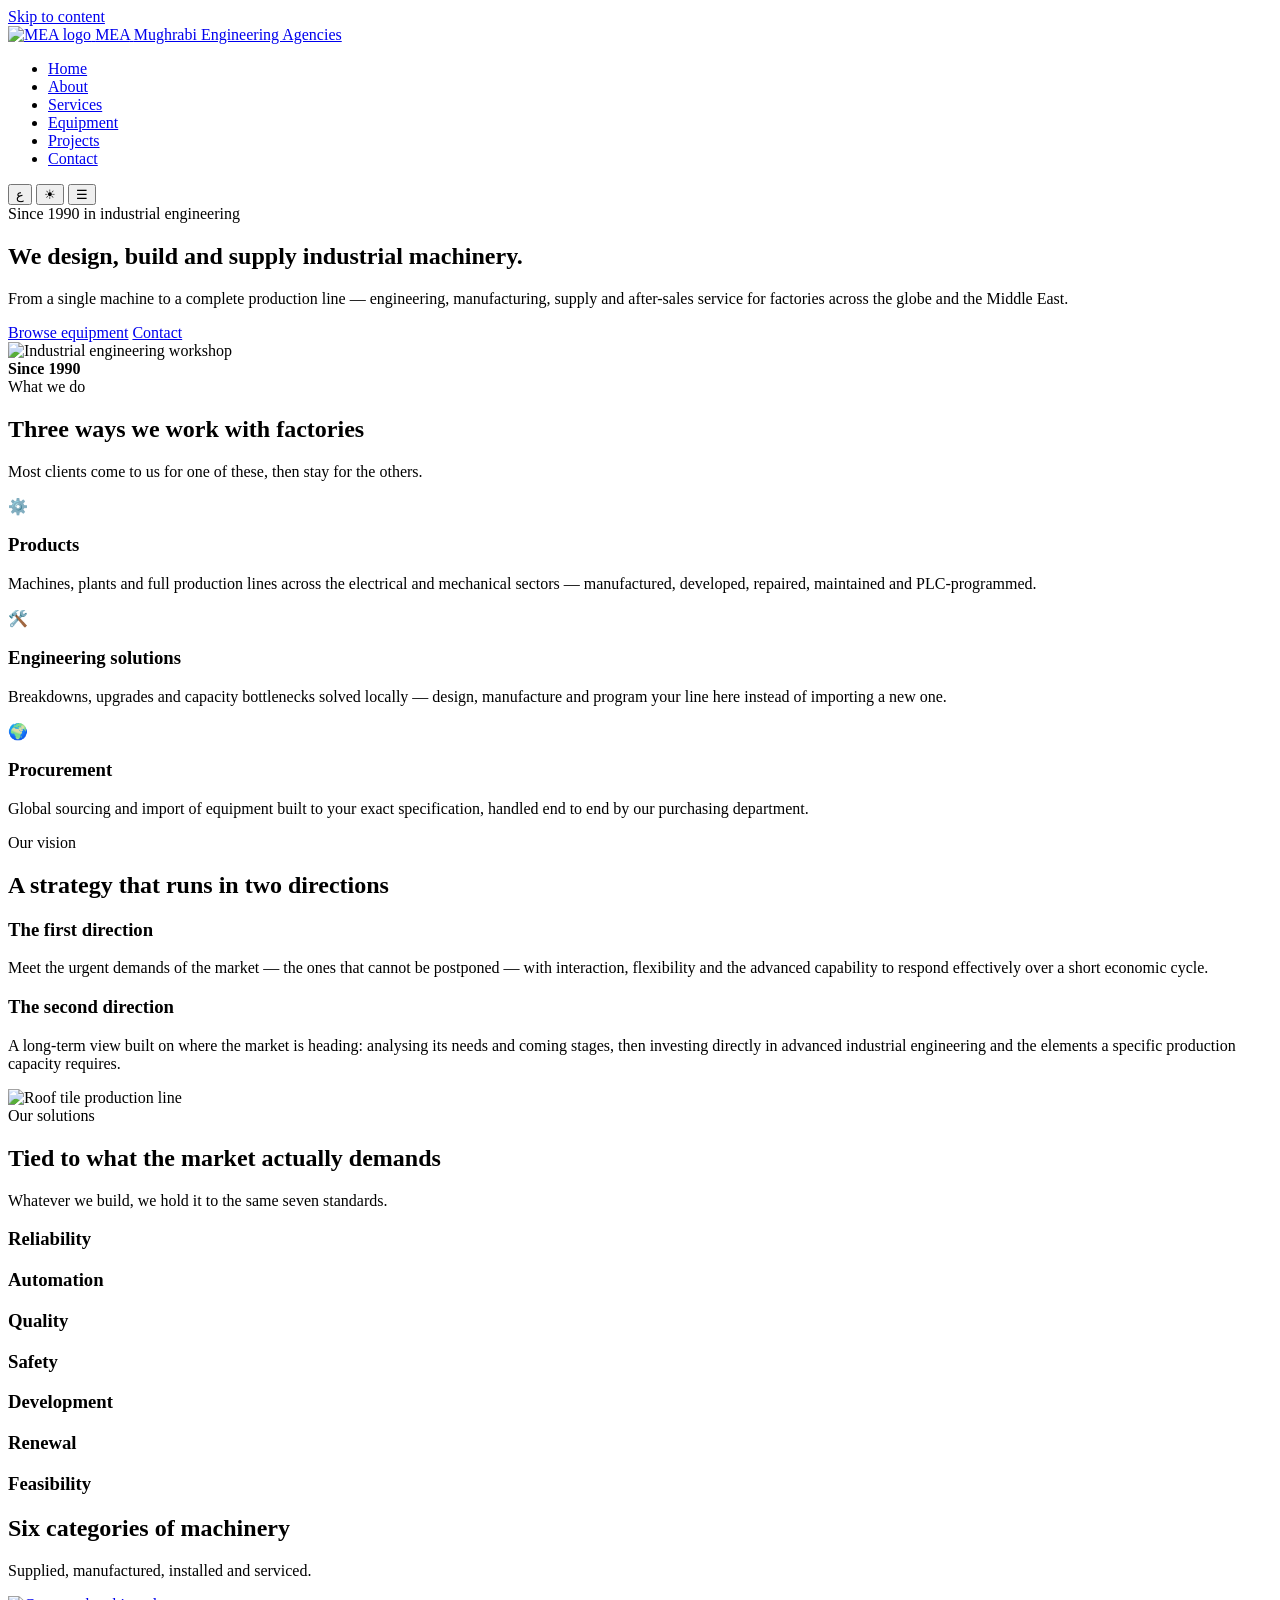
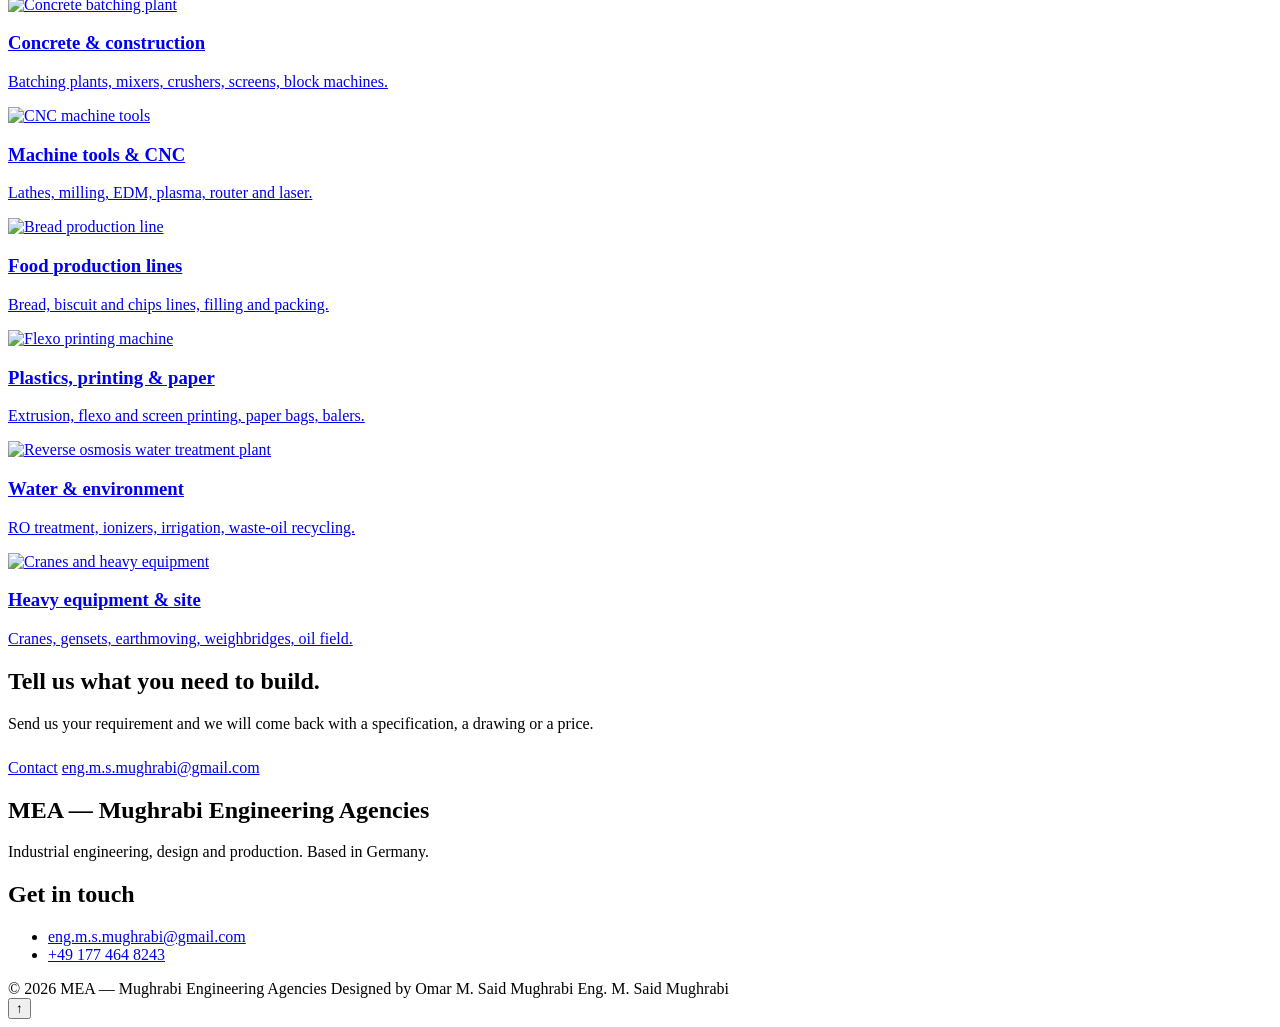
==== commit 0e3f5c33: "Update website" ====
--- a/html_files/index.html
+++ b/html_files/index.html
@@ -242,6 +242,7 @@
     </div>
     <div class="footer-bottom">
       <span>© <span data-year>2026</span> <span data-en="MEA — Mughrabi Engineering Agencies" data-ar="المغربي الوكلاء الهندسيون">MEA — Mughrabi Engineering Agencies</span></span>
+      <span data-en="Designed by Omar M. Said Mughrabi" data-ar="تصميم عمر محمد سعيد المغربي">Designed by Omar M. Said Mughrabi</span>
       <span data-en="Eng. M. Said Mughrabi" data-ar="المهندس محمد سعيد المغربي">Eng. M. Said Mughrabi</span>
     </div>
   </div>
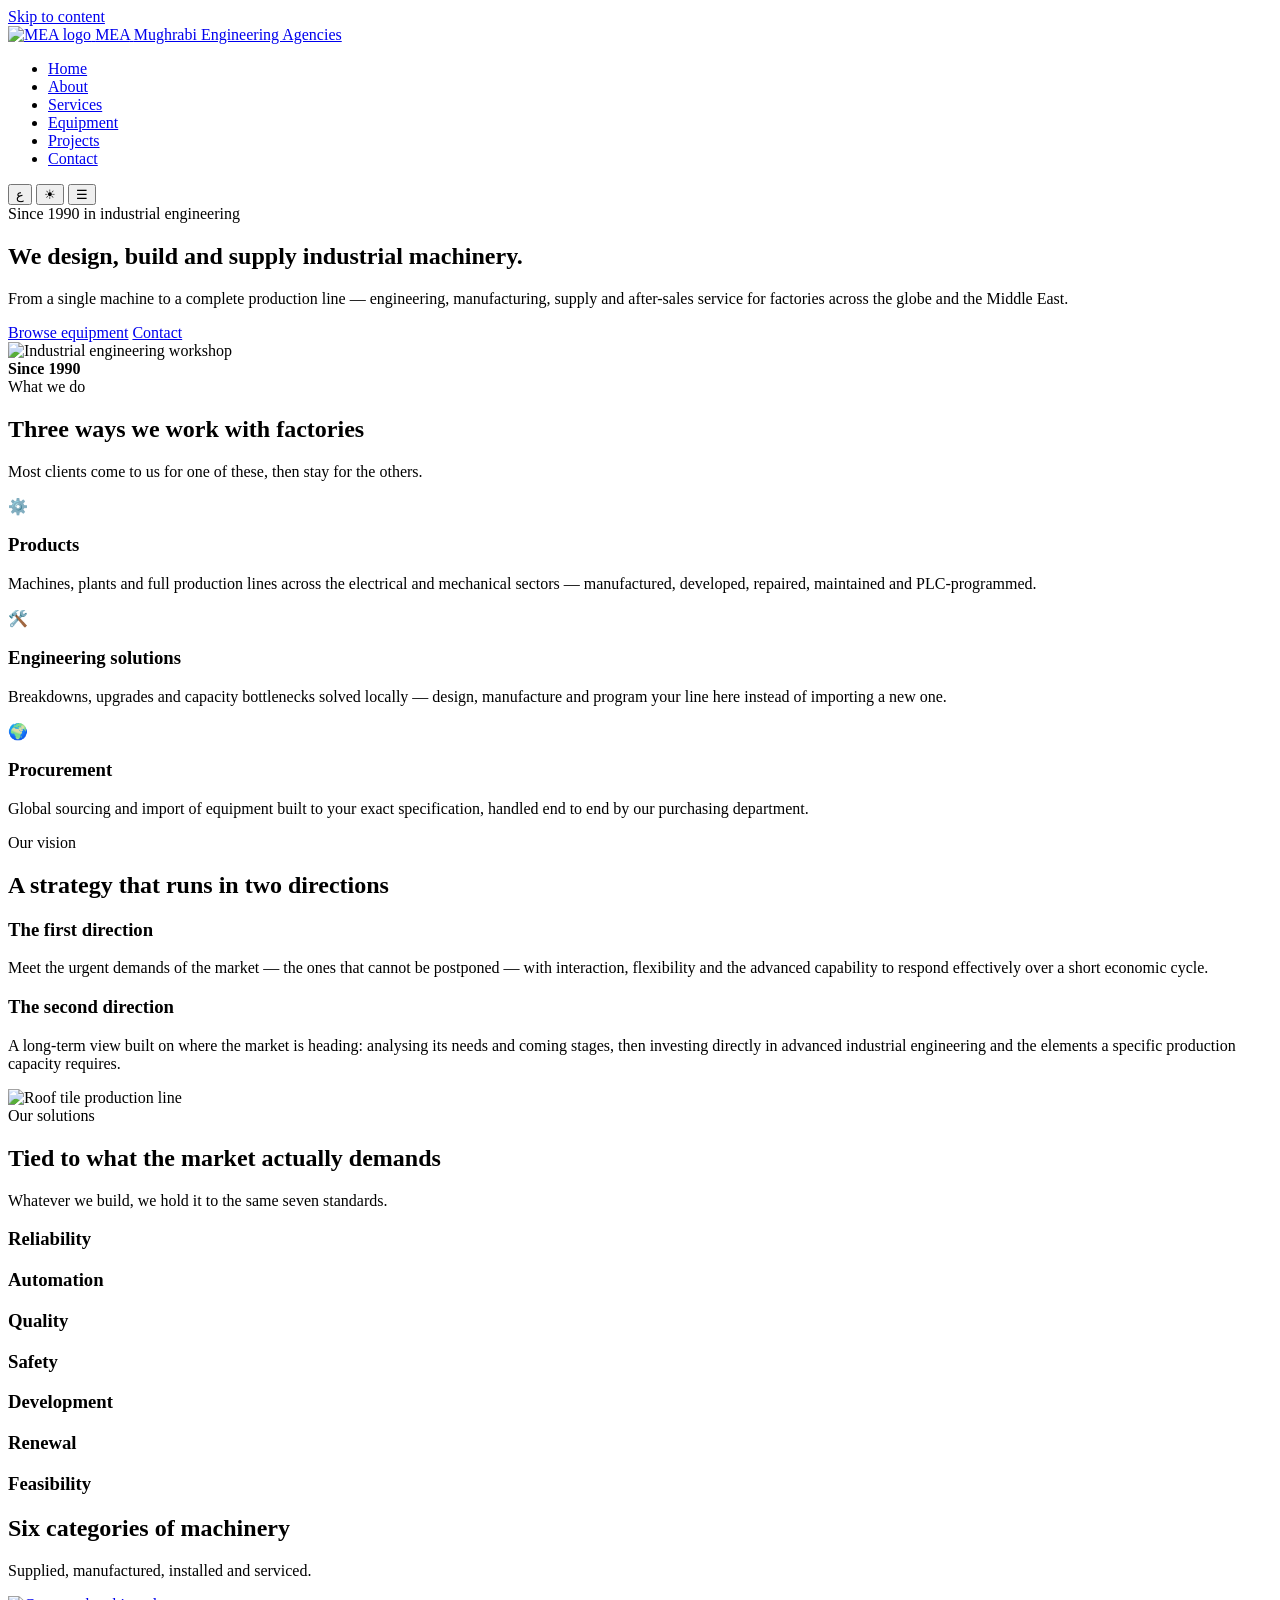
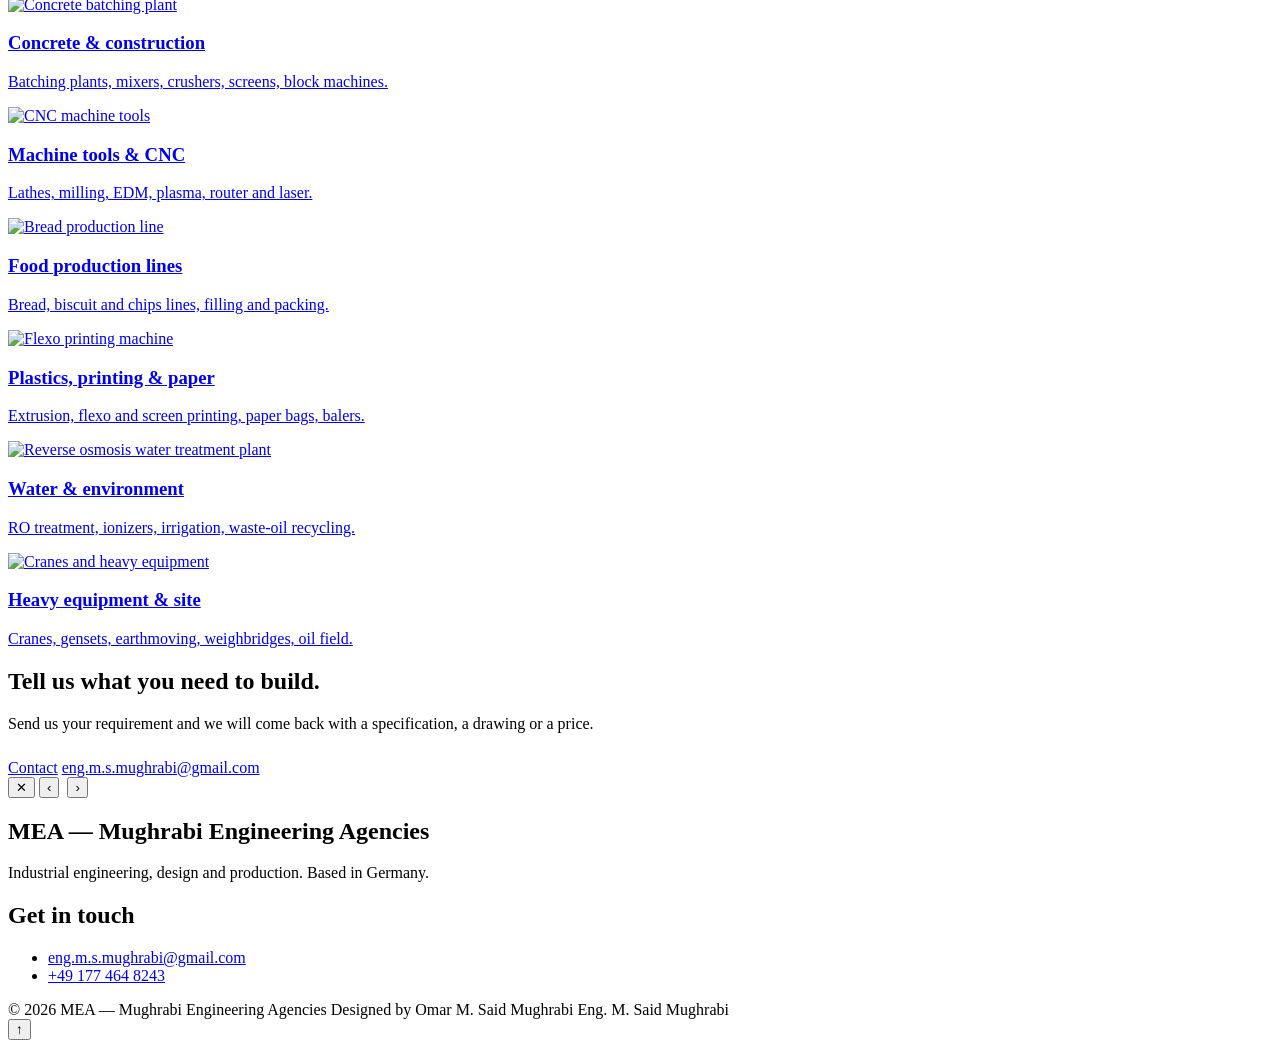
==== commit 3b6dc77e: "Update website" ====
--- a/html_files/index.html
+++ b/html_files/index.html
@@ -67,6 +67,10 @@
 
       <div class="hero-media">
         <img src="/images/services/01-industrial-engineering-works.jpg"
+             data-full="/images/services/01-industrial-engineering-works.jpg"
+             data-lightbox data-caption="Industrial engineering workshop"
+             data-caption-en="Industrial engineering workshop"
+             data-caption-ar="ورشة الهندسة الصناعية"
              alt="Industrial engineering workshop" width="900" height="675" fetchpriority="high">
         <div class="hero-badge">
           <strong data-en="Since 1990" data-ar="منذ عام 1990">Since 1990</strong>
@@ -122,6 +126,10 @@
 
       <div class="reveal">
         <img src="/images/services/10-industrial-engineering-consultant-line-production-roof-tiles.jpg"
+             data-full="/images/services/10-industrial-engineering-consultant-line-production-roof-tiles.jpg"
+             data-lightbox data-caption="Roof tile production line"
+             data-caption-en="Roof tile production line"
+             data-caption-ar="خط إنتاج القرميد"
              alt="Roof tile production line" width="900" height="600" loading="lazy">
       </div>
     </div>
@@ -158,7 +166,11 @@
 
       <div class="grid grid-3">
         <a class="card card-media reveal" href="/equipment#concrete">
-          <img src="/images/equipment/thumbs/07-concrete-mixer-1962689-603887586358824-282213771.jpg" alt="Concrete batching plant" loading="lazy">
+          <img src="/images/equipment/thumbs/07-concrete-mixer-1962689-603887586358824-282213771.jpg"
+               data-full="/images/equipment/07-concrete-mixer-1962689-603887586358824-282213771.jpg"
+               data-lightbox data-caption="Concrete batching plant"
+               data-caption-en="Concrete batching plant" data-caption-ar="محطة خلط خرسانة"
+               alt="Concrete batching plant" loading="lazy">
           <div class="card-body">
             <h3 data-en="Concrete &amp; construction" data-ar="الخرسانة و الإنشاءات">Concrete &amp; construction</h3>
             <p data-en="Batching plants, mixers, crushers, screens, block machines." data-ar="محطات خلط، خلاطات، كسارات، مناخل، آلات بلوك.">Batching plants, mixers, crushers, screens, block machines.</p>
@@ -166,7 +178,11 @@
         </a>
 
         <a class="card card-media reveal" href="/equipment#machine-tools">
-          <img src="/images/equipment/thumbs/19-cnc-lathe-milling-edm-plasma-router-laser-3.jpg" alt="CNC machine tools" loading="lazy">
+          <img src="/images/equipment/thumbs/19-cnc-lathe-milling-edm-plasma-router-laser-3.jpg"
+               data-full="/images/equipment/19-cnc-lathe-milling-edm-plasma-router-laser-3.jpg"
+               data-lightbox data-caption="Universal lathe"
+               data-caption-en="Universal lathe" data-caption-ar="مخرطة عمومية"
+               alt="CNC machine tools" loading="lazy">
           <div class="card-body">
             <h3 data-en="Machine tools &amp; CNC" data-ar="آلات التشغيل و CNC">Machine tools &amp; CNC</h3>
             <p data-en="Lathes, milling, EDM, plasma, router and laser." data-ar="مخارط، فريزة، قطع بالشرر، بلازما، راوتر، ليزر.">Lathes, milling, EDM, plasma, router and laser.</p>
@@ -174,7 +190,11 @@
         </a>
 
         <a class="card card-media reveal" href="/equipment#food">
-          <img src="/images/equipment/thumbs/28-bread-production-line-bread-15.jpg" alt="Bread production line" loading="lazy">
+          <img src="/images/equipment/thumbs/28-bread-production-line-bread-15.jpg"
+               data-full="/images/equipment/28-bread-production-line-bread-15.jpg"
+               data-lightbox data-caption="Bread production line"
+               data-caption-en="Bread production line" data-caption-ar="خط إنتاج الخبز"
+               alt="Bread production line" loading="lazy">
           <div class="card-body">
             <h3 data-en="Food production lines" data-ar="خطوط الإنتاج الغذائي">Food production lines</h3>
             <p data-en="Bread, biscuit and chips lines, filling and packing." data-ar="خطوط الخبز و البسكويت و الشيبس، التعبئة و التغليف.">Bread, biscuit and chips lines, filling and packing.</p>
@@ -182,7 +202,11 @@
         </a>
 
         <a class="card card-media reveal" href="/equipment#plastics">
-          <img src="/images/equipment/thumbs/20-printing-plastic-machine-eng-m-s-mughrabi-flexo-printing-mac.jpg" alt="Flexo printing machine" loading="lazy">
+          <img src="/images/equipment/thumbs/20-printing-plastic-machine-eng-m-s-mughrabi-flexo-printing-mac.jpg"
+               data-full="/images/equipment/20-printing-plastic-machine-eng-m-s-mughrabi-flexo-printing-mac.jpg"
+               data-lightbox data-caption="Flexo printing machine"
+               data-caption-en="Flexo printing machine" data-caption-ar="آلة طباعة فلكسو"
+               alt="Flexo printing machine" loading="lazy">
           <div class="card-body">
             <h3 data-en="Plastics, printing &amp; paper" data-ar="البلاستيك و الطباعة و الورق">Plastics, printing &amp; paper</h3>
             <p data-en="Extrusion, flexo and screen printing, paper bags, balers." data-ar="بثق، طباعة فلكسو و شاشة، أكياس ورقية، مكابس.">Extrusion, flexo and screen printing, paper bags, balers.</p>
@@ -190,7 +214,11 @@
         </a>
 
         <a class="card card-media reveal" href="/equipment#water">
-          <img src="/images/equipment/thumbs/24-ro-water-treatment-plant-reverse-osmosis-water-treatment-pla.jpg" alt="Reverse osmosis water treatment plant" loading="lazy">
+          <img src="/images/equipment/thumbs/24-ro-water-treatment-plant-reverse-osmosis-water-treatment-pla.jpg"
+               data-full="/images/equipment/24-ro-water-treatment-plant-reverse-osmosis-water-treatment-pla.jpg"
+               data-lightbox data-caption="RO water treatment plant"
+               data-caption-en="RO water treatment plant" data-caption-ar="محطة تحلية بالتناضح العكسي"
+               alt="Reverse osmosis water treatment plant" loading="lazy">
           <div class="card-body">
             <h3 data-en="Water &amp; environment" data-ar="المياه و البيئة">Water &amp; environment</h3>
             <p data-en="RO treatment, ionizers, irrigation, waste-oil recycling." data-ar="تحلية بالتناضح العكسي، أجهزة أيونية، ري، تدوير الزيوت.">RO treatment, ionizers, irrigation, waste-oil recycling.</p>
@@ -198,7 +226,11 @@
         </a>
 
         <a class="card card-media reveal" href="/equipment#heavy">
-          <img src="/images/equipment/thumbs/14-cranes-eng-m-s-mughrabi.jpg" alt="Cranes and heavy equipment" loading="lazy">
+          <img src="/images/equipment/thumbs/14-cranes-eng-m-s-mughrabi.jpg"
+               data-full="/images/equipment/14-cranes-eng-m-s-mughrabi.jpg"
+               data-lightbox data-caption="Cranes"
+               data-caption-en="Cranes" data-caption-ar="رافعات"
+               alt="Cranes and heavy equipment" loading="lazy">
           <div class="card-body">
             <h3 data-en="Heavy equipment &amp; site" data-ar="المعدات الثقيلة و المواقع">Heavy equipment &amp; site</h3>
             <p data-en="Cranes, gensets, earthmoving, weighbridges, oil field." data-ar="رافعات، مولدات، معدات حفر، موازين جسرية، خدمات نفطية.">Cranes, gensets, earthmoving, weighbridges, oil field.</p>
@@ -223,6 +255,15 @@
   </section>
 
 </main>
+
+<!-- ============================ LIGHTBOX ============================ -->
+<div class="lightbox" role="dialog" aria-modal="true" aria-label="Photo viewer">
+  <button class="lightbox-close" type="button" aria-label="Close">✕</button>
+  <button class="lightbox-nav lightbox-prev" type="button" aria-label="Previous">‹</button>
+  <img src="" alt="">
+  <button class="lightbox-nav lightbox-next" type="button" aria-label="Next">›</button>
+  <p class="lightbox-cap"></p>
+</div>
 
 <!-- ============================ FOOTER ============================ -->
 <footer class="site-footer">
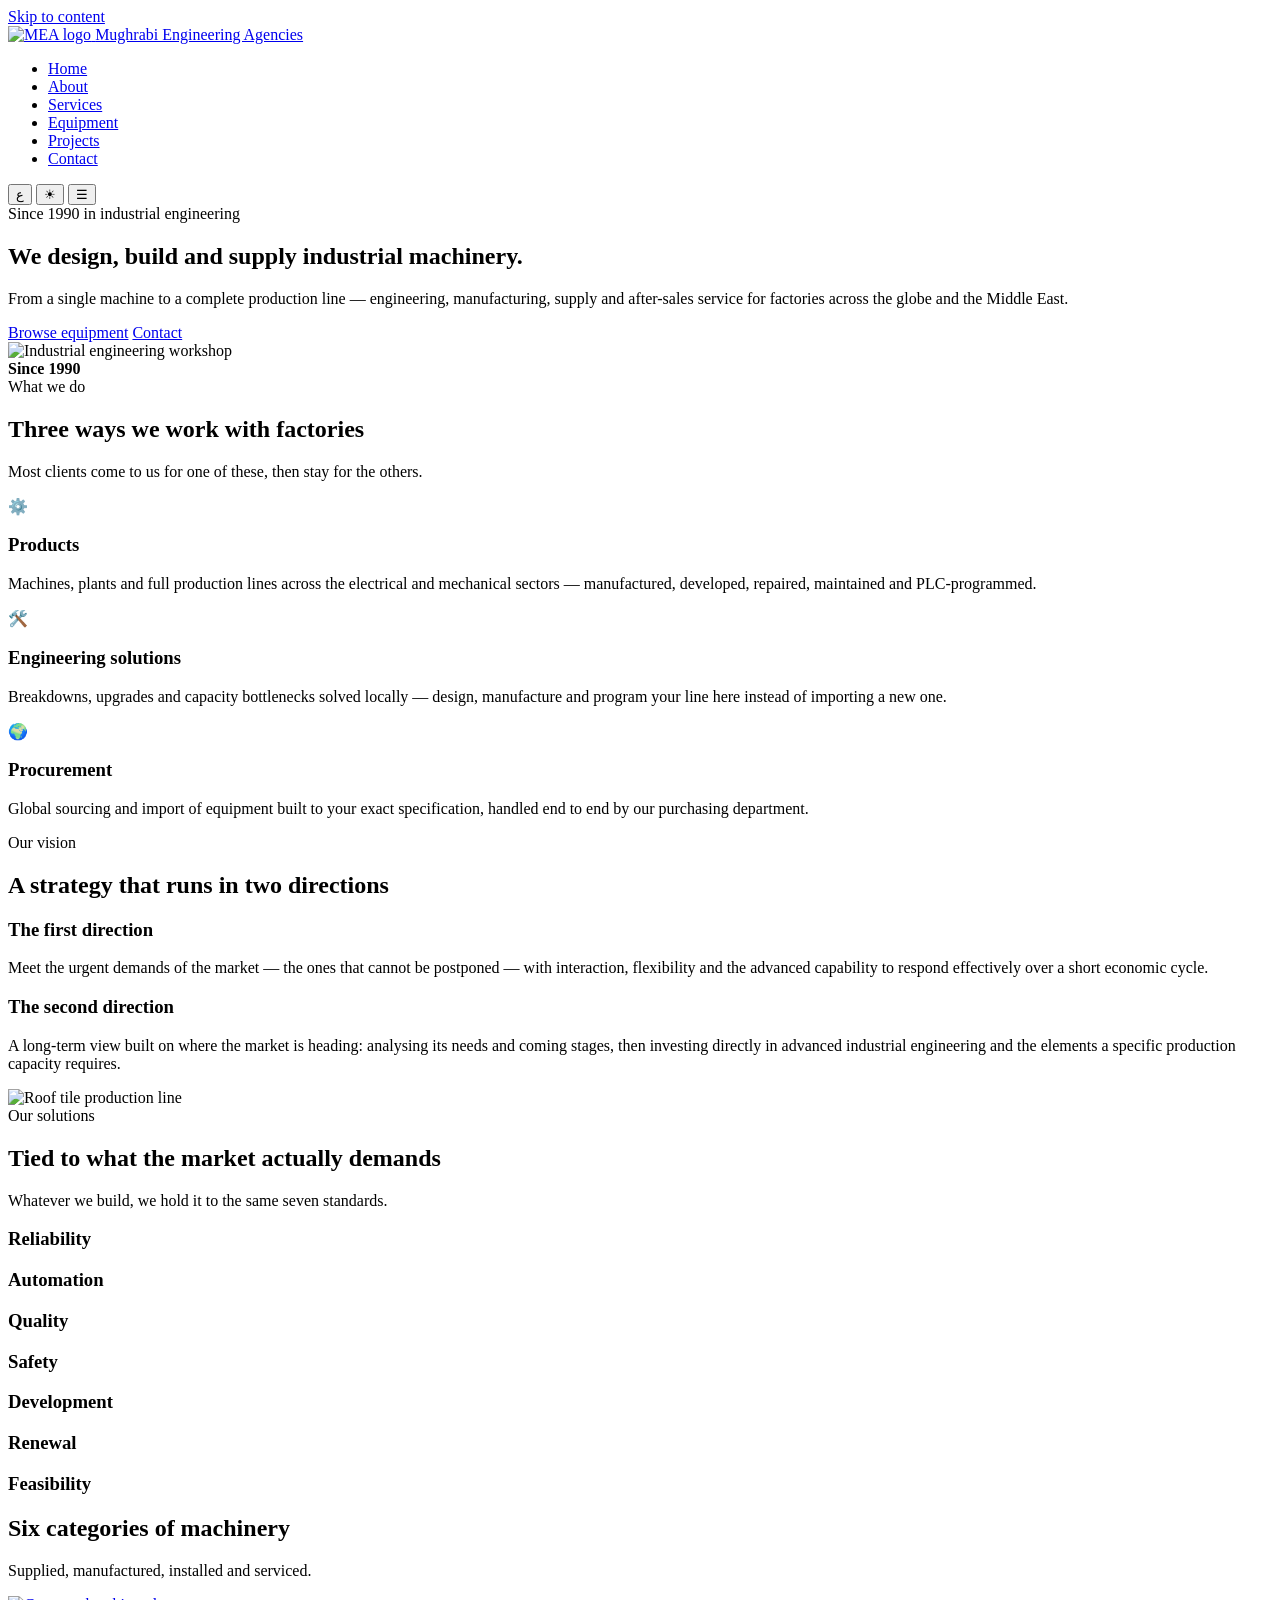
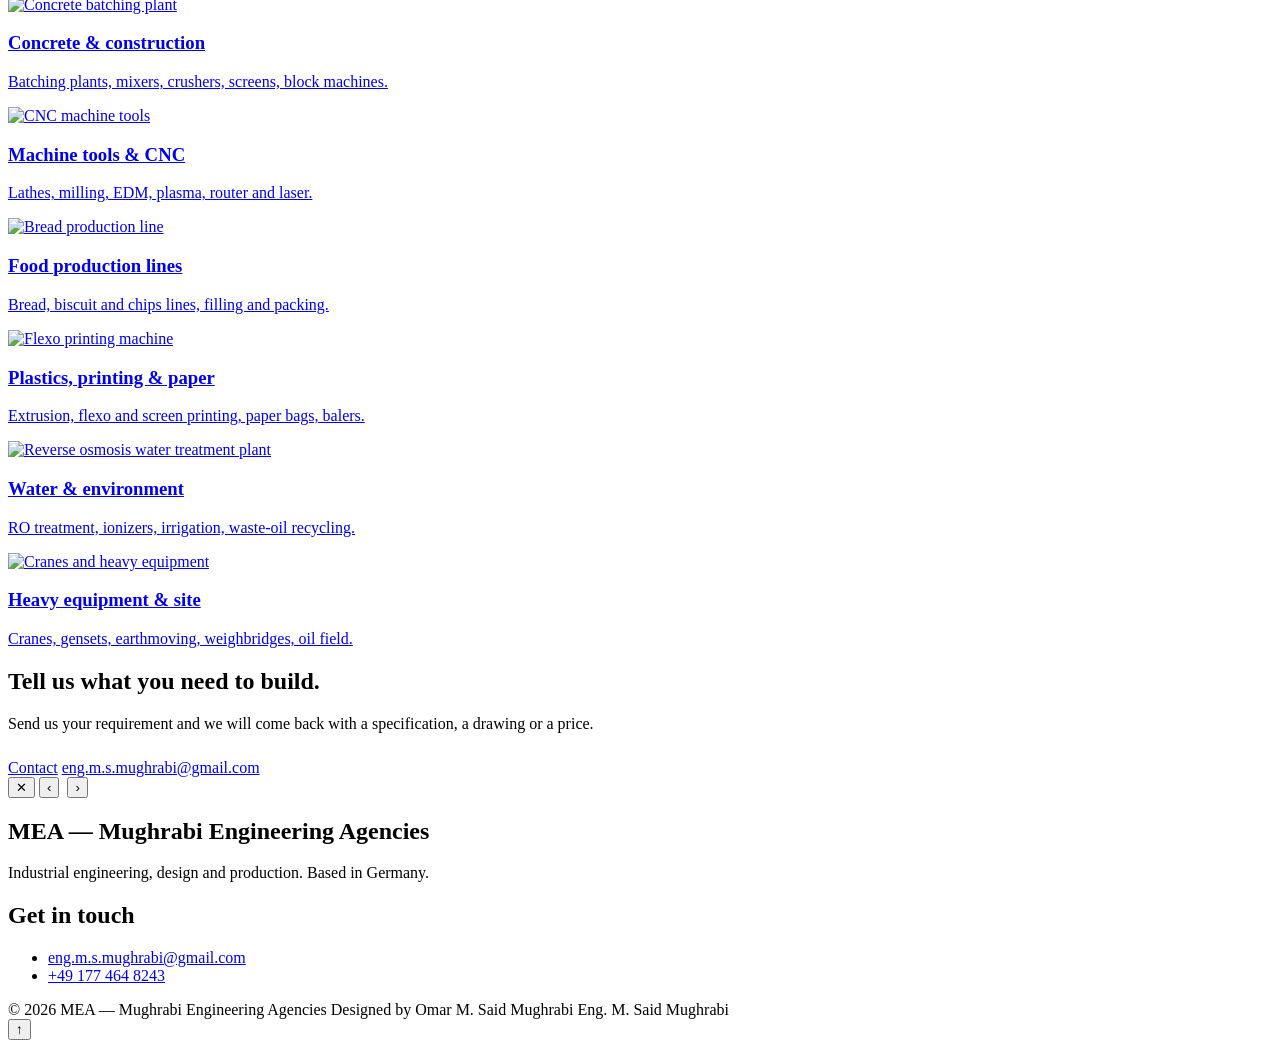
==== commit 1d2f8efa: "Update website" ====
--- a/html_files/index.html
+++ b/html_files/index.html
@@ -12,7 +12,7 @@
 <meta property="og:image" content="/images/brand/04-social-share-preview-og-image.jpg">
 <link rel="preconnect" href="https://fonts.googleapis.com">
 <link rel="preconnect" href="https://fonts.gstatic.com" crossorigin>
-<link href="https://fonts.googleapis.com/css2?family=Space+Grotesk:wght@400;500;600;700&family=Cairo:wght@400;600;700&display=swap" rel="stylesheet">
+<link href="https://fonts.googleapis.com/css2?family=IBM+Plex+Sans+Arabic:wght@400;500;600;700&family=Space+Grotesk:wght@400;500;600;700&display=swap" rel="stylesheet">
 <link rel="stylesheet" href="/css/site.css">
 </head>
 <body>
@@ -22,11 +22,9 @@
 <header class="site-header">
   <div class="wrap nav">
     <a class="brand" href="/">
-      <img src="/images/brand/01-engineer-mohammed-said-mughrabi-logo-mea.jpg" alt="MEA logo" width="42" height="42">
-      <span class="brand-text">
-        <span class="brand-name" data-en="MEA" data-ar="المغربي">MEA</span>
-        <span class="brand-sub" data-en="Mughrabi Engineering Agencies" data-ar="المغربي الوكلاء الهندسيون">Mughrabi Engineering Agencies</span>
-      </span>
+      <img src="/images/brand/01-engineer-mohammed-said-mughrabi-logo-mea.jpg" alt="MEA logo" width="44" height="44">
+      <span class="brand-divider" aria-hidden="true"></span>
+      <span class="brand-title" data-en="Mughrabi Engineering Agencies" data-ar="المغربي الوكلاء الهندسيون">Mughrabi Engineering Agencies</span>
     </a>
 
     <ul class="nav-links" id="nav-links">
